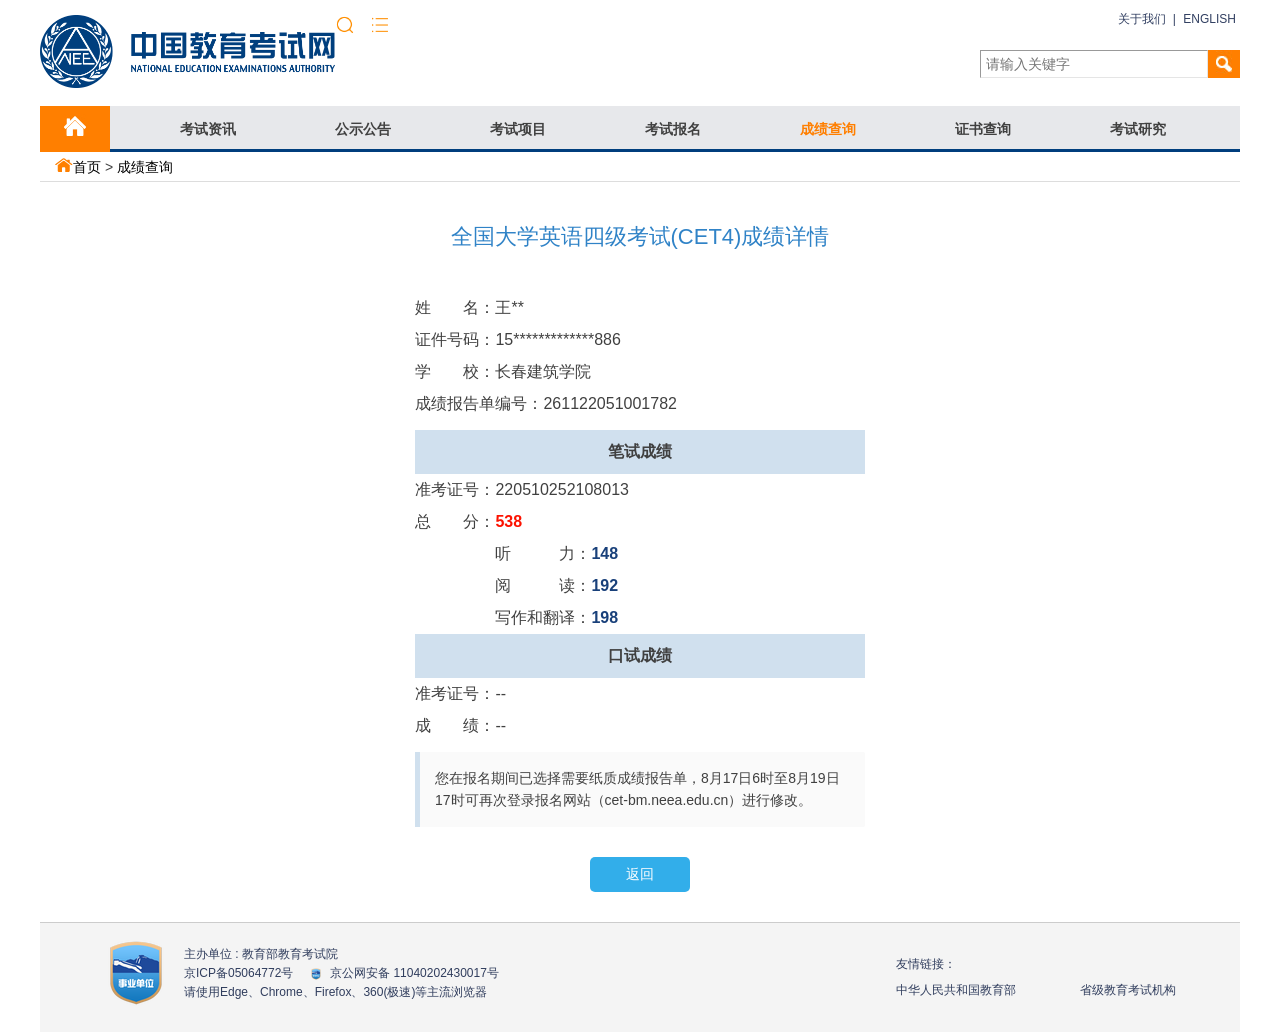
==== score.html @ 9743493e "Update print statement from 'Hello' to 'Goodbye'" ====
<!DOCTYPE html>
<html lang="en">
<head>
  <meta charset="UTF-8" />
  <meta name="viewport" content="width=device-width, initial-scale=1.0, maximum-scale=1.0, minimum-scale=1.0, user-scalable=no">
  <link rel="shortcut icon" href="favicon.ico" type="image/x-icon">
  <title>全国大学英语四、六级考试（含口试）成绩查询</title>
  <style>
    *,
    *::before,
    *::after {
      box-sizing: border-box;
      margin: 0;
      padding: 0;
    }

    html {
      font-size: 16px;
      -webkit-text-size-adjust: 100% !important;
      text-size-adjust: 100% !important;
    }

    body {
      min-height: 100vh;
      font-family: -apple-system, BlinkMacSystemFont, "Segoe UI", Roboto, "Helvetica Neue", Arial, "Noto Sans", sans-serif, "Apple Color Emoji", "Segoe UI Emoji", "Noto Color Emoji";
      font-size: 1rem;
      line-height: 1.5;
      background-color: #fff;
      overflow-wrap: break-word;
      -webkit-font-smoothing: antialiased;
      -moz-osx-font-smoothing: grayscale;
      -webkit-text-size-adjust: 100% !important;
      text-size-adjust: 100% !important;
      overflow-x: hidden;
      padding: env(safe-area-inset-top) env(safe-area-inset-right) env(safe-area-inset-bottom) env(safe-area-inset-left);
    }

    a {
      display: inline-block;
      background-color: transparent;
      color: inherit;
      text-decoration: none;
    }

    a:hover,
    a:active,
    button:hover,
    button:active,
    input:hover,
    select:hover,
    textarea:hover,
    input:focus,
    select:focus,
    textarea:focus,
    button:focus {
      outline: none !important;
    }

    a:focus-visible {
      outline: none;
      outline-offset: 0;
    }

    img {
      display: inline-block;
      border: none;
    }

    input, button, select {
      font-family: inherit;
      font-size: 100%;
      line-height: inherit;
      margin: 0;
      -webkit-appearance: none;
      appearance: none;
    }

    button, input {
      overflow: visible;
    }

    button, select {
      text-transform: none;
    }

    button, [type=button], [type=submit] {
      -webkit-appearance: none;
      appearance: none;
      cursor: pointer;
    }

    button::-moz-focus-inner,
    [type=button]::-moz-focus-inner,
    [type=submit]::-moz-focus-inner {
      border: none;
      padding: 0;
    }

    ul {
      list-style: none;
    }

    h1, h2, h3, h4, h5, h6 {
      font-size: 100%;
    }

    .sr-only {
      position: absolute;
      width: 1px;
      height: 1px;
      padding: 0;
      margin: -1px;
      overflow: hidden;
      clip-path: inset(50%);
      white-space: nowrap;
      border: 0;
    }

    .clearfix::after {
      content: "";
      display: table;
      clear: both;
    }

    hr {
      border: none;
    }

    ::selection {
      background: #cce5ff;
    }

    @media (max-width: 768px) {
      body {
        position: relative;
        font-family: "微软雅黑", NeeaSimsun-Regular;
        color: #000;
      }
    }
    @media (min-width: 769px) {
      body {
        font-family: "Microsoft yahei", Arial, "Times New Roman", Times, serif, NeeaSimsun-Regular;
        color: #404040;
      }
    }
    body {
      width: 100%;
      font-size: 0.875rem;
      word-wrap: break-word;
    }

    @media (max-width: 768px) {
      .page-header {
        position: sticky;
        top: 0;
        left: 0;
        width: 100%;
        background: #fff;
        z-index: 999;
      }
    }
    @media (min-width: 769px) {
      .page-header {
        position: relative;
        width: 75rem;
        margin: 0 auto;
        text-align: left;
        overflow: hidden;
        clear: both;
      }
    }
    @media (min-width: 769px) {
      .page-header .dt-header-top {
        position: relative;
        margin: 0 auto;
        height: 6.625rem;
      }
    }
    @media (max-width: 768px) {
      .page-header .dt-header-top .header-top {
        display: flex;
        justify-content: space-between;
        align-items: center;
        padding: 0.5rem 0.625rem;
      }
    }
    @media (min-width: 769px) {
      .page-header .dt-header-top .header-top {
        float: left;
        margin-top: 0.9375rem;
      }
    }
    @media (min-width: 769px) {
      .page-header .dt-header-top .header-top .header-top-logo {
        float: left;
      }
    }
    @media (max-width: 768px) {
      .page-header .dt-header-top .header-top .header-top-logo img {
        width: 9.125rem;
        max-height: 2.25rem;
      }
    }
    @media (min-width: 769px) {
      .page-header .dt-header-top .header-top .header-top-logo img {
        width: 18.4375rem;
      }
    }
    @media (min-width: 769px) {
      .page-header .dt-header-top .header-top .header-top-action {
        display: none;
      }
    }
    .page-header .dt-header-top .header-top .header-top-action {
      display: flex;
      justify-content: flex-end;
      align-items: center;
    }
    .page-header .dt-header-top .header-top .header-top-action .header-top-action-more,
    .page-header .dt-header-top .header-top .header-top-action .header-top-action-search {
      display: inline-block;
      width: 1.25rem;
      height: 1.25rem;
    }
    .page-header .dt-header-top .header-top .header-top-action .header-top-action-search {
      background: url("./img//search.png") 100% no-repeat;
      background-size: cover;
      margin-right: 0.9375rem;
    }
    .page-header .dt-header-top .header-top .header-top-action .header-top-action-more {
      background: url("./img//menu.png") 100% no-repeat;
      background-size: cover;
    }
    @media (max-width: 768px) {
      .page-header .dt-header-top .header-about {
        display: none;
      }
    }
    .page-header .dt-header-top .header-about {
      float: right;
      position: relative;
      width: 31.25rem;
      padding-top: 0.625rem;
      font-size: 0.75rem;
      line-height: 1.125rem;
      color: #313F61;
    }
    .page-header .dt-header-top .header-about .header-about-container {
      position: absolute;
      right: 0;
    }
    .page-header .dt-header-top .header-about .header-about-container a {
      color: #313F61;
      margin: 0 0.25rem;
    }
    @media (max-width: 768px) {
      .page-header .header-search {
        display: none;
      }
    }
    .page-header .header-search {
      position: absolute;
      top: 3.125rem;
      right: 0;
    }
    .page-header .header-search input[type=submit] {
      float: right;
      width: 2rem;
      height: 1.75rem;
      background: url("./img//search-dt.jpg") no-repeat left top;
      border: none;
      cursor: pointer;
    }
    .page-header .header-search input[type=text] {
      float: right;
      width: 14.25rem;
      height: 1.75rem;
      padding: 0 0.3125rem;
      border: 1px solid #999;
      border-bottom-color: #e5e5e5;
      border-right-color: #e5e5e5;
      line-height: 1.75rem;
      color: #666;
    }
    @media (max-width: 768px) {
      .page-header .header-nav {
        width: 100%;
        overflow: auto;
      }
    }
    @media (min-width: 769px) {
      .page-header .header-nav {
        height: 2.875rem;
        background-color: #e7e8eb;
        border-bottom: solid 3px #003e7d;
        font-weight: 700;
      }
    }
    @media (max-width: 768px) {
      .page-header .header-nav .header-nav-icon {
        display: none;
      }
    }
    .page-header .header-nav .header-nav-icon {
      float: left;
      width: 4.375rem;
      height: 2.875rem;
      background: #ff7f00;
      text-align: center;
    }
    @media (max-width: 768px) {
      .page-header .header-nav .header-nav-list {
        display: flex;
        justify-content: space-around;
        width: 230%;
        height: 2.25rem;
        background: #003f7e;
        font-size: 1rem;
        line-height: 2.25rem;
      }
      .page-header .header-nav .header-nav-list a {
        color: #fff;
      }
    }
    @media (min-width: 769px) {
      .page-header .header-nav .header-nav-list {
        float: left;
        display: flex;
        justify-content: space-around;
        align-items: center;
        width: 69.0625rem;
        padding: 0 0 0 1.25rem;
        line-height: 2.875rem;
      }
      .page-header .header-nav .header-nav-list li {
        cursor: pointer;
      }
      .page-header .header-nav .header-nav-list li:first-child, .page-header .header-nav .header-nav-list li:last-child {
        display: none;
      }
      .page-header .header-nav .header-nav-list li:nth-child(6) {
        color: #ff7f00;
      }
      .page-header .header-nav .header-nav-list li:hover {
        color: #ff7f00;
      }
    }
    @media (min-width: 769px) {
      .page-header .header-nav i {
        display: none;
      }
    }
    .page-header .header-nav i {
      position: fixed;
      top: 3.9063rem;
      right: 0.3125rem;
      font-style: inherit;
      color: #fff;
    }
    @media (max-width: 768px) {
      .page-header .header-bottm {
        display: none;
      }
    }
    @media (min-width: 769px) {
      .page-header .header-bottm {
        height: 1.875rem;
        padding-left: 0.9375rem;
        border-bottom: solid 1px #DDD;
        line-height: 1.875rem;
      }
      .page-header .header-bottm .header-bottom-index::before {
        content: "";
        display: inline-block;
        width: 1.125rem;
        height: 0.875rem;
        background: url("./img//dt-page-map.png");
        background-position: 0 100%;
        background-repeat: no-repeat;
        background-size: contain;
        color: #003f7e;
      }
      .page-header .header-bottm a {
        color: #000;
      }
      .page-header .header-bottm img {
        vertical-align: middle;
      }
      .page-header .header-bottm .header-bottm-right {
        float: right;
        width: 50%;
        text-align: right;
      }
      .page-header .header-bottm .header-bottm-right span {
        display: flex;
        justify-content: flex-end;
        align-items: center;
      }
      .page-header .header-bottm .header-bottm-right span .header-bottom-right-user {
        display: flex;
        justify-content: flex-end;
        align-items: center;
        margin-right: 0.25rem;
        color: #003f7e;
      }
      .page-header .header-bottm .header-bottm-right span .header-bottom-right-user::before {
        content: "";
        width: 1.125rem;
        height: 1.125rem;
        background: url("./img//user.png");
        background-position: 0 100%;
        background-repeat: no-repeat;
        background-size: contain;
        color: #003f7e;
      }
      .page-header .header-bottm .header-bottm-right span .header-bottom-right-logout {
        margin-left: 0.25rem;
      }
    }

    @media (min-width: 769px) {
      .page-main {
        width: 75rem;
        margin: 0 auto 1.875rem;
        text-align: left;
        overflow: hidden;
        clear: both;
      }
    }
    @media (max-width: 768px) {
      .page-main .main-nav .main-nav-container {
        padding: 0.5rem 0.625rem 0.375rem;
        border-bottom: 1px solid #eee;
        font-size: 0.875rem;
        color: #666;
      }
      .page-main .main-nav .main-nav-container a {
        color: #666;
      }
    }
    @media (min-width: 769px) {
      .page-main .main-nav .main-nav-container {
        height: 1.875rem;
        padding-left: 0.9375rem;
        border-bottom: solid 1px #DDD;
        line-height: 1.875rem;
      }
      .page-main .main-nav .main-nav-container .main-nav-index-page::before {
        content: "";
        display: inline-block;
        width: 1.125rem;
        height: 0.875rem;
        background: url("./img//dt-page-map.png");
        background-position: 0 100%;
        background-repeat: no-repeat;
        background-size: contain;
        color: #003f7e;
      }
      .page-main .main-nav .main-nav-container a {
        color: #000;
      }
    }

    @media (max-width: 768px) {
      .page-footer {
        background: #f5f5f5;
        padding-bottom: 0.625rem;
      }
    }
    @media (min-width: 769px) {
      .page-footer {
        display: flex;
        justify-content: space-between;
        width: 75rem;
        height: 6.875rem;
        margin: 0 auto;
        padding: 0.625rem 4rem;
        background: #f4f4f4;
        border-top: 0.0625rem solid #ccc;
        font-size: 0.75rem;
        color: #303D5D;
        text-align: center;
      }
    }
    @media (max-width: 768px) {
      .page-footer .footer-menu {
        display: flex;
        justify-content: center;
        align-items: center;
        padding: 0.625rem 0 0;
      }
      .page-footer .footer-menu li {
        font-size: 0.875rem;
        color: #000;
      }
      .page-footer .footer-menu li a {
        margin: 0 0.625rem;
        font-size: 0.75rem;
        color: #303D5D;
      }
    }
    @media (min-width: 769px) {
      .page-footer .footer-menu {
        display: none;
      }
    }
    @media (max-width: 768px) {
      .page-footer .footer-content {
        padding: 0.625rem 0 0;
      }
    }
    .page-footer .footer-content {
      display: flex;
      justify-content: center;
      align-items: center;
    }
    @media (min-width: 769px) {
      .page-footer .footer-content .footer-content-img {
        min-width: 4rem;
        min-height: 4rem;
        position: relative;
        left: -0.5rem;
      }
    }
    @media (max-width: 768px) {
      .page-footer .footer-content .footer-content-img img {
        max-width: 100%;
        width: 8vmin;
        height: 8vmin;
      }
    }
    @media (min-width: 769px) {
      .page-footer .footer-content .footer-content-detail {
        height: 3.75rem;
        text-align: left;
      }
    }
    @media (max-width: 768px) {
      .page-footer .footer-content .footer-content-detail .footer-content-detail-title {
        font-size: 3vmin;
        color: #303d5d;
        line-height: 1.6;
      }
    }
    @media (min-width: 769px) {
      .page-footer .footer-content .footer-content-detail .footer-content-detail-title {
        font-size: 0.75rem;
        color: #303d5d;
      }
    }
    @media (max-width: 768px) {
      .page-footer .footer-content .footer-content-detail .footer-content-detail-title .footer-content-detail-title-text {
        margin: 0.3125rem;
      }
    }
    @media (max-width: 768px) {
      .page-footer .footer-content .footer-content-detail .footer-content-detail-container {
        font-size: 3vmin;
        color: #303D5D;
        line-height: 1.6;
      }
    }
    @media (min-width: 769px) {
      .page-footer .footer-content .footer-content-detail .footer-content-detail-container {
        color: #303d5d;
      }
    }
    @media (max-width: 768px) {
      .page-footer .footer-content .footer-content-detail .footer-content-detail-container .footer-content-detail-item .footer-content-detail-text {
        margin: 0.3125rem;
      }
    }
    @media (min-width: 769px) {
      .page-footer .footer-content .footer-content-detail .footer-content-detail-container .footer-content-detail-item .footer-content-detail-text {
        height: 1.25rem;
        line-height: 1.25rem;
        color: #303d5d;
      }
    }
    @media (max-width: 768px) {
      .page-footer .footer-content .footer-content-detail .footer-content-detail-container .footer-content-detail-item img {
        width: 1rem;
        height: 1rem;
        margin-top: -3px;
      }
    }
    @media (min-width: 769px) {
      .page-footer .footer-content .footer-content-detail .footer-content-detail-container .footer-content-detail-item img {
        height: 0.875rem;
        margin: 0 0.25rem 0 0.75rem;
      }
    }
    .page-footer .footer-content .footer-content-detail .footer-content-detail-container .footer-content-detail-item img {
      vertical-align: middle;
    }
    @media (max-width: 768px) {
      .page-footer .footer-content .footer-content-detail .footer-content-detail-tips {
        display: none;
      }
    }
    .page-footer .footer-content .footer-content-detail .footer-content-detail-tips {
      font-size: 0.75rem;
      line-height: 1.5;
      color: #303d5d;
      text-align: justify;
    }
    @media (max-width: 768px) {
      .page-footer .footer-link {
        display: none;
      }
    }
    @media (min-width: 769px) {
      .page-footer .footer-link {
        display: flex;
        flex-direction: column;
        justify-content: center;
        text-align: left;
      }
      .page-footer .footer-link .footer-link--title span {
        padding: 0.3125rem 0.5rem 0.3125rem 0;
      }
      .page-footer .footer-link .footer-link-content {
        display: flex;
        gap: 4rem;
        margin-top: 0.5rem;
      }
    }
    @media (max-width: 768px) {
      .page-main {
        color: #000;
      }
      .page-main .main-title {
        margin: 1.2vmin;
        font-size: 4.53333333vmin;
        font-weight: 700;
        line-height: 1.5;
        color: #003f7e;
        text-align: center;
      }
      .page-main .main-score .score-user-list {
        margin: 3vmin;
        padding: 0 3vmin;
        border-radius: 1.5vmin;
        box-shadow: 0 0 1.8vmin rgba(0, 0, 0, 0.2);
      }
      .page-main .main-score .score-user-list .score-user-list-item {
        display: flex;
        justify-content: space-between;
        align-items: center;
        border-bottom: 0.26666667vmin solid #dadada;
        font-size: 4.26666667vmin;
        line-height: 10vmin;
      }
      .page-main .main-score .score-user-list .score-user-list-item:last-child {
        border-bottom: none;
      }
      .page-main .main-score .score-user-list .score-user-list-item:nth-child(-n+3) span:nth-child(1) {
        display: inline-block;
        width: 4em;
        text-align-last: justify;
      }
      .page-main .main-score .score-user-list .score-user-list-item span:nth-child(2) {
        width: 59%;
        text-align: right;
        word-break: break-all;
      }
      .page-main .main-score .score-container-oral,
      .page-main .main-score .score-container-written {
        margin: 3vmin;
        border: 0.26666667vmin solid #c8ddee;
        border-radius: 1.5vmin;
        box-shadow: 0 0 1.8vmin rgba(0, 0, 0, 0.2);
      }
      .page-main .main-score .score-container-oral .score-container-title,
      .page-main .main-score .score-container-written .score-container-title {
        background: #edf3f9;
        border-top-right-radius: 1.5vmin;
        border-top-left-radius: 1.5vmin;
        font-size: 4vmin;
        font-weight: 700;
        line-height: 8vmin;
        text-align: center;
        align-items: center;
      }
      .page-main .main-score .score-oral-list,
      .page-main .main-score .score-written-list {
        padding: 0 3vmin;
      }
      .page-main .main-score .score-oral-list li,
      .page-main .main-score .score-written-list li {
        display: flex;
        justify-content: space-between;
        align-items: center;
        border-bottom: 0.26666667vmin solid #dadada;
        font-size: 4.26666667vmin;
        line-height: 10vmin;
      }
      .page-main .main-score .score-oral-list li span:nth-child(2),
      .page-main .main-score .score-written-list li span:nth-child(2) {
        width: 59%;
        text-align: right;
        word-break: break-all;
      }
      .page-main .main-score .score-oral-list li:nth-child(n+3),
      .page-main .main-score .score-written-list li:nth-child(n+3) {
        padding-left: 4.1em;
      }
      .page-main .main-score .score-oral-list li:nth-child(n+3) span:nth-child(1),
      .page-main .main-score .score-written-list li:nth-child(n+3) span:nth-child(1) {
        display: inline-block;
        width: 5em;
        text-align-last: justify;
      }
      .page-main .main-score .score-oral-list li:nth-child(n+3) span:nth-child(2),
      .page-main .main-score .score-written-list li:nth-child(n+3) span:nth-child(2) {
        color: #003e7d;
      }
      .page-main .main-score .score-oral-list .oral-score-label,
      .page-main .main-score .score-oral-list .score-total-label,
      .page-main .main-score .score-written-list .oral-score-label,
      .page-main .main-score .score-written-list .score-total-label {
        display: inline-block;
        width: 4em;
        text-align-last: justify;
      }
      .page-main .main-score .score-oral-list .score-total-value,
      .page-main .main-score .score-written-list .score-total-value {
        color: red;
      }
      .page-main .main-score .score-oral-list .oral-level-value,
      .page-main .main-score .score-written-list .oral-level-value {
        color: black;
      }
      .page-main .main-notice {
        margin: 3vmin;
        padding: 3vmin;
        border-radius: 1.5vmin;
        box-shadow: 0 0 1.8vmin rgba(0, 0, 0, 0.2);
        font-size: 4vmin;
        color: #a3a3a3;
        text-align: justify;
      }
      .page-main .main-btn {
        display: flex;
        justify-content: center;
        align-items: center;
        margin: 2vmin 0;
      }
      .page-main .main-btn .btn-back {
        width: 95%;
        height: 10vmin;
        background: #003f7e;
        margin: 0 3vmin;
        border: none;
        border-radius: 1.5vmin;
        font-size: 4vmin;
        line-height: 10vmin;
        color: #fff;
        text-align: center;
      }
      .page-main .main-btn .btn-back span {
        display: inline-block;
        width: 3em;
        text-align-last: justify;
      }
    }
    @media (min-width: 769px) {
      .page-main .main-title {
        height: 1.875rem;
        margin: 2.5rem 0;
        font-size: 1.375rem;
        line-height: 1.875rem;
        color: #3083c7;
        text-align: center;
      }
      .page-main .main-score .score-user-list {
        width: 28.125rem;
        margin: 0.625rem auto;
        font-size: 1rem;
        overflow: hidden;
      }
      .page-main .main-score .score-user-list .score-user-list-item {
        line-height: 2;
      }
      .page-main .main-score .score-user-list .score-user-list-item:nth-child(-n+3) span:nth-child(1) {
        display: inline-block;
        width: 4em;
        text-align-last: justify;
      }
      .page-main .main-score .score-user-list .score-user-list-item span:nth-child(1) {
        position: relative;
      }
      .page-main .main-score .score-user-list .score-user-list-item span:nth-child(1)::after {
        content: "：";
        position: absolute;
      }
      .page-main .main-score .score-user-list .score-user-list-item span:nth-child(2) {
        margin-left: 0.75rem;
      }
      .page-main .main-score .score-container-oral,
      .page-main .main-score .score-container-written {
        width: 28.125rem;
        margin: auto;
        font-size: 1rem;
      }
      .page-main .main-score .score-container-oral .score-container-title,
      .page-main .main-score .score-container-written .score-container-title {
        background: #D0E0EE;
        padding: 0.625rem;
        font-weight: 700;
        text-align: center;
      }
      .page-main .main-score .score-oral-list li,
      .page-main .main-score .score-written-list li {
        line-height: 2;
      }
      .page-main .main-score .score-oral-list li span:nth-child(1),
      .page-main .main-score .score-written-list li span:nth-child(1) {
        position: relative;
      }
      .page-main .main-score .score-oral-list li span:nth-child(1)::after,
      .page-main .main-score .score-written-list li span:nth-child(1)::after {
        content: "：";
        position: absolute;
      }
      .page-main .main-score .score-oral-list li span:nth-child(2),
      .page-main .main-score .score-written-list li span:nth-child(2) {
        margin-left: 0.75rem;
      }
      .page-main .main-score .score-oral-list li:nth-child(2) span:nth-child(1),
      .page-main .main-score .score-written-list li:nth-child(2) span:nth-child(1) {
        display: inline-block;
        width: 4em;
        text-align-last: justify;
      }
      .page-main .main-score .score-oral-list li:nth-child(n+3),
      .page-main .main-score .score-written-list li:nth-child(n+3) {
        padding-left: 5em;
      }
      .page-main .main-score .score-oral-list li:nth-child(n+3) span:nth-child(1),
      .page-main .main-score .score-written-list li:nth-child(n+3) span:nth-child(1) {
        display: inline-block;
        width: 5em;
        text-align-last: justify;
      }
      .page-main .main-score .score-oral-list li:nth-child(n+3) span:nth-child(2),
      .page-main .main-score .score-written-list li:nth-child(n+3) span:nth-child(2) {
        font-style: initial;
        font-weight: 700;
        color: #19407A;
      }
      .page-main .main-score .score-oral-list .score-total-value,
      .page-main .main-score .score-written-list .score-total-value {
        font-weight: 700;
        color: #FC1200;
      }
      .page-main .main-notice {
        width: 28.125rem;
        background: #FAFAFA;
        margin: 0.625rem auto;
        padding: 0.9375rem;
        border-left: 0.3125rem solid #D0E0EE;
        border-radius: 0 0.125rem 0.125rem 0;
        font-size: 0.875rem;
        line-height: 1.6;
      }
      .page-main .main-btn {
        margin: 1.875rem 0 0 0;
        text-align: center;
      }
      .page-main .main-btn .btn-back {
        display: inline-block;
        width: 6.25rem;
        height: 2.1875rem;
        background: #32AEEA;
        margin: 0 0.3125rem;
        border: none;
        border-radius: 0.3125rem;
        line-height: 2.1875rem;
        font-size: 0.875rem;
        color: #fff;
        text-align: center;
      }
    }
  </style>
</head>
<body>
  <header class="page-header">
    <div class="dt-header-top">
      <div class="header-top">
        <a class="header-top-logo" href="https://www.neea.edu.cn/html1/folder/1508/113-1.htm">
          <img src="img/logo.png" alt="中国教育考试院">
        </a>

        <div class="header-top-action">
          <i class="header-top-action-search"></i>
          <i class="header-top-action-more"></i>
        </div>
      </div>

      <div class="header-about">
        <span class="header-about-container">
          <a href="#">关于我们</a>
          |
          <a href="#">ENGLISH</a>
        </span>
      </div>
    </div>

    <div class="header-search">
      <form action="">
        <input type="submit" value>
        <input type="text" placeholder="请输入关键字">
      </form>
    </div>

    <div class="header-nav">
      <div class="header-nav-icon">
        <a href="https://www.neea.edu.cn/">
          <img src="img/nav-home-dt.jpg" alt="">
        </a>
      </div>
      <ul class="header-nav-list">
        <li>
          <a href="https://www.neea.edu.cn/html1/folder/1508/113-1.htm">首页</a>
        </li>
        <li>
          <a href="https://www.neea.edu.cn/html1/category/16093/615-1.htm">考试资讯</a>
        </li>
        <li>
          <a href="https://www.neea.edu.cn/html1/category/1508/151-1.htm">公示公告</a>
        </li>
        <li>
          <a href="https://www.neea.edu.cn/html1/folder/16103/1271-1.htm">考试项目</a>
        </li>
        <li>
          <a href="https://www.neea.edu.cn/html1/folder/1607/298-1.htm">考试报名</a>
        </li>
        <li>
          <a href="https://cjcx.neea.edu.cn/html1/folder/20051/1151-1.htm">成绩查询</a>
        </li>
        <li>
          <a class="active" href="https://zscx.neea.edu.cn/html1/folder/21051/9446-1.htm">证书查询</a>
        </li>
        <li>
          <a href="https://research.neea.edu.cn/">考试研究</a>
        </li>
        <li>
          <a href="https://www.neea.edu.cn/html1/folder/1510/793-1.htm">关于我们</a>
        </li>
      </ul>
      <i>></i>
    </div>
  </header>

  <main class="page-main">
    <div class="main-nav">
      <div class="main-nav-container">
        <a class="main-nav-index-page" href="https://www.neea.edu.cn/html1/folder/1508/113-1.htm">首页</a>
        <span class="main-nav-current-page1">
          >
          <a href="https://cjcx.neea.edu.cn/">成绩查询</a>
        </span>
      </div>
    </div>
    
    <div class="main-container">
      <div class="main-title">
        <span
          class="exam-type"
        >全国大学英语四级考试(CET4)</span>成绩详情
      </div>

      <div class="main-score">
        <div class="score-container-user">
          <ul class="score-user-list">
            <li class="score-user-list-item">
              <span class="score-user-name-label">姓名</span>
              <span class="score-user-name-value">王**</span>
            </li>
            <li class="score-user-list-item">
              <span class="score-id-card-label">证件号码</span>
              <span class="score-id-card-value">15*************886</span>
            </li>
            <li class="score-user-list-item">
              <span class="score-school-name-label">学校</span>
              <span class="score-school-name-value">长春建筑学院</span>
            </li>
            <li class="score-user-list-item">
              <span class="score-score-report-label">成绩报告单编号</span>
              <span class="score-score-report-value">261122051001782</span>
            </li>
          </ul>
        </div>

        <div class="score-container-written">
          <div class="score-container-title">笔试成绩</div>
          <ul class="score-written-list">
            <li class="score-written-list-item">
              <span class="written-exam-num-label">准考证号</span>
              <span class="written-exam-num-value">220510252108013</span>
            </li>
            <li class="score-written-list-item">
              <span class="score-total-label">总分</span>
              <span class="score-total-value">538</span>
            </li>
            <li class="score-written-list-item">
              <span class="score-listening-label">听力</span>
              <span class="score-listening-value">148</span>
            </li>
            <li class="score-written-list-item">
              <span class="score-reading-label">阅读</span>
              <span class="score-reading-value">192</span>
            </li>
            <li class="score-written-list-item">
              <span class="score-writing-label">写作和翻译</span>
              <span class="score-writing-value">198</span>
            </li>
          </ul>
        </div>

        <div class="score-container-oral">
          <div class="score-container-title">口试成绩</div>
          <ul class="score-oral-list">
            <li class="score-oral-list-item">
              <span class="oral-exam-num-label">准考证号</span>
              <span class="oral-exam-num-value">--</span>
            </li>
            <li class="score-oral-list-item">
              <span class="oral-score-label">成绩</span>
              <span class="oral-level-value">--</span>
            </li>
          </ul>
        </div>
      </div>

      <div class="main-notice">
        <span class="main-notice-text-1">
          您在报名期间已选择<span class="is-score-report"></span>需要纸质成绩报告单，<span class="notice-time">8月17日6时至8月19日17时</span>可再次登录报名网站（cet-bm.neea.edu.cn）进行修改。
        </span>
      </div>

      <div class="main-btn">
        <button type="button" class="btn-back">
          <span>返回</span>
        </button>
      </div>
    </div>
  </main>

  <footer class="page-footer">
    <div class="footer-container">
      <ul class="footer-menu">
        <li>
          <a href="#">网络地图</a>
          |
        </li>
        <li>
          <a href="https://www.neea.edu.cn/html1/folder/1510/793-1.htm">关于我们</a>
        </li>
        <!-- <li>
          <a href="#"></a>
        </li> -->
      </ul>

      <div class="footer-content">
        <div class="footer-content-img">
          <span class="footer-content-img-container">
            <a href="">
              <img src="img/logo-2.png" alt="微信" />
            </a>
          </span>
        </div>

        <div class="footer-content-detail">
          <div class="footer-content-detail-title">
            <span class="footer-content-detail-title-text">主办单位 : 教育部教育考试院</span>
          </div>

          <div class="footer-content-detail-container">
            <a class="footer-content-detail-item">
              <span class="footer-content-detail-text">京ICP备05064772号</span>
            </a>

            <a class="footer-content-detail-item">
              <img src="img/logo-2.png" alt="">
              <span class="footer-content-detail-text">京公网安备 11040202430017号</span>
            </a>
          </div>
          
          <span class="footer-content-detail-tips">请使用Edge、Chrome、Firefox、360(极速)等主流浏览器</span>
        </div>
      </div>
    </div>

    <div class="footer-link">
      <div class="footer-link--title">
        <span>友情链接：</span>
      </div>
      <div class="footer-link-content">
        <span>中华人民共和国教育部</span>
        <span>省级教育考试机构</span>
      </div>
    </div>
  </footer>
</body>
</html>
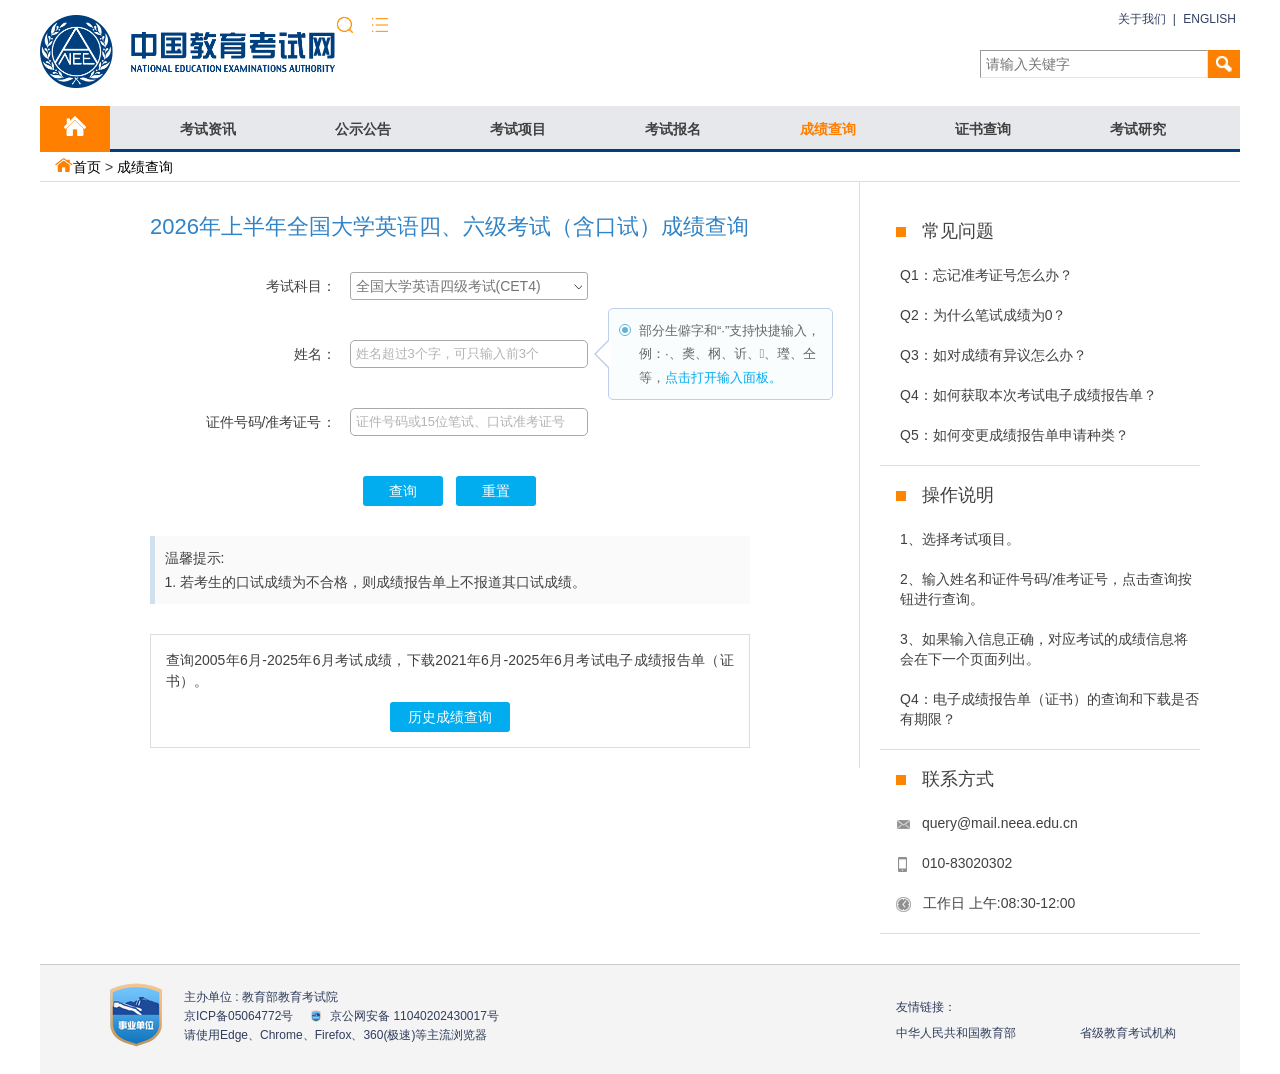
==== commit e49710c3: "Add files via upload" ====
--- a/score.html
+++ b/score.html
@@ -4,885 +4,9 @@
   <meta charset="UTF-8" />
   <meta name="viewport" content="width=device-width, initial-scale=1.0, maximum-scale=1.0, minimum-scale=1.0, user-scalable=no">
   <link rel="shortcut icon" href="favicon.ico" type="image/x-icon">
+  <link rel="stylesheet" href="css/common.css" />
+  <link rel="stylesheet" href="css/score.css" />
   <title>全国大学英语四、六级考试（含口试）成绩查询</title>
-  <style>
-    *,
-    *::before,
-    *::after {
-      box-sizing: border-box;
-      margin: 0;
-      padding: 0;
-    }
-
-    html {
-      font-size: 16px;
-      -webkit-text-size-adjust: 100% !important;
-      text-size-adjust: 100% !important;
-    }
-
-    body {
-      min-height: 100vh;
-      font-family: -apple-system, BlinkMacSystemFont, "Segoe UI", Roboto, "Helvetica Neue", Arial, "Noto Sans", sans-serif, "Apple Color Emoji", "Segoe UI Emoji", "Noto Color Emoji";
-      font-size: 1rem;
-      line-height: 1.5;
-      background-color: #fff;
-      overflow-wrap: break-word;
-      -webkit-font-smoothing: antialiased;
-      -moz-osx-font-smoothing: grayscale;
-      -webkit-text-size-adjust: 100% !important;
-      text-size-adjust: 100% !important;
-      overflow-x: hidden;
-      padding: env(safe-area-inset-top) env(safe-area-inset-right) env(safe-area-inset-bottom) env(safe-area-inset-left);
-    }
-
-    a {
-      display: inline-block;
-      background-color: transparent;
-      color: inherit;
-      text-decoration: none;
-    }
-
-    a:hover,
-    a:active,
-    button:hover,
-    button:active,
-    input:hover,
-    select:hover,
-    textarea:hover,
-    input:focus,
-    select:focus,
-    textarea:focus,
-    button:focus {
-      outline: none !important;
-    }
-
-    a:focus-visible {
-      outline: none;
-      outline-offset: 0;
-    }
-
-    img {
-      display: inline-block;
-      border: none;
-    }
-
-    input, button, select {
-      font-family: inherit;
-      font-size: 100%;
-      line-height: inherit;
-      margin: 0;
-      -webkit-appearance: none;
-      appearance: none;
-    }
-
-    button, input {
-      overflow: visible;
-    }
-
-    button, select {
-      text-transform: none;
-    }
-
-    button, [type=button], [type=submit] {
-      -webkit-appearance: none;
-      appearance: none;
-      cursor: pointer;
-    }
-
-    button::-moz-focus-inner,
-    [type=button]::-moz-focus-inner,
-    [type=submit]::-moz-focus-inner {
-      border: none;
-      padding: 0;
-    }
-
-    ul {
-      list-style: none;
-    }
-
-    h1, h2, h3, h4, h5, h6 {
-      font-size: 100%;
-    }
-
-    .sr-only {
-      position: absolute;
-      width: 1px;
-      height: 1px;
-      padding: 0;
-      margin: -1px;
-      overflow: hidden;
-      clip-path: inset(50%);
-      white-space: nowrap;
-      border: 0;
-    }
-
-    .clearfix::after {
-      content: "";
-      display: table;
-      clear: both;
-    }
-
-    hr {
-      border: none;
-    }
-
-    ::selection {
-      background: #cce5ff;
-    }
-
-    @media (max-width: 768px) {
-      body {
-        position: relative;
-        font-family: "微软雅黑", NeeaSimsun-Regular;
-        color: #000;
-      }
-    }
-    @media (min-width: 769px) {
-      body {
-        font-family: "Microsoft yahei", Arial, "Times New Roman", Times, serif, NeeaSimsun-Regular;
-        color: #404040;
-      }
-    }
-    body {
-      width: 100%;
-      font-size: 0.875rem;
-      word-wrap: break-word;
-    }
-
-    @media (max-width: 768px) {
-      .page-header {
-        position: sticky;
-        top: 0;
-        left: 0;
-        width: 100%;
-        background: #fff;
-        z-index: 999;
-      }
-    }
-    @media (min-width: 769px) {
-      .page-header {
-        position: relative;
-        width: 75rem;
-        margin: 0 auto;
-        text-align: left;
-        overflow: hidden;
-        clear: both;
-      }
-    }
-    @media (min-width: 769px) {
-      .page-header .dt-header-top {
-        position: relative;
-        margin: 0 auto;
-        height: 6.625rem;
-      }
-    }
-    @media (max-width: 768px) {
-      .page-header .dt-header-top .header-top {
-        display: flex;
-        justify-content: space-between;
-        align-items: center;
-        padding: 0.5rem 0.625rem;
-      }
-    }
-    @media (min-width: 769px) {
-      .page-header .dt-header-top .header-top {
-        float: left;
-        margin-top: 0.9375rem;
-      }
-    }
-    @media (min-width: 769px) {
-      .page-header .dt-header-top .header-top .header-top-logo {
-        float: left;
-      }
-    }
-    @media (max-width: 768px) {
-      .page-header .dt-header-top .header-top .header-top-logo img {
-        width: 9.125rem;
-        max-height: 2.25rem;
-      }
-    }
-    @media (min-width: 769px) {
-      .page-header .dt-header-top .header-top .header-top-logo img {
-        width: 18.4375rem;
-      }
-    }
-    @media (min-width: 769px) {
-      .page-header .dt-header-top .header-top .header-top-action {
-        display: none;
-      }
-    }
-    .page-header .dt-header-top .header-top .header-top-action {
-      display: flex;
-      justify-content: flex-end;
-      align-items: center;
-    }
-    .page-header .dt-header-top .header-top .header-top-action .header-top-action-more,
-    .page-header .dt-header-top .header-top .header-top-action .header-top-action-search {
-      display: inline-block;
-      width: 1.25rem;
-      height: 1.25rem;
-    }
-    .page-header .dt-header-top .header-top .header-top-action .header-top-action-search {
-      background: url("./img//search.png") 100% no-repeat;
-      background-size: cover;
-      margin-right: 0.9375rem;
-    }
-    .page-header .dt-header-top .header-top .header-top-action .header-top-action-more {
-      background: url("./img//menu.png") 100% no-repeat;
-      background-size: cover;
-    }
-    @media (max-width: 768px) {
-      .page-header .dt-header-top .header-about {
-        display: none;
-      }
-    }
-    .page-header .dt-header-top .header-about {
-      float: right;
-      position: relative;
-      width: 31.25rem;
-      padding-top: 0.625rem;
-      font-size: 0.75rem;
-      line-height: 1.125rem;
-      color: #313F61;
-    }
-    .page-header .dt-header-top .header-about .header-about-container {
-      position: absolute;
-      right: 0;
-    }
-    .page-header .dt-header-top .header-about .header-about-container a {
-      color: #313F61;
-      margin: 0 0.25rem;
-    }
-    @media (max-width: 768px) {
-      .page-header .header-search {
-        display: none;
-      }
-    }
-    .page-header .header-search {
-      position: absolute;
-      top: 3.125rem;
-      right: 0;
-    }
-    .page-header .header-search input[type=submit] {
-      float: right;
-      width: 2rem;
-      height: 1.75rem;
-      background: url("./img//search-dt.jpg") no-repeat left top;
-      border: none;
-      cursor: pointer;
-    }
-    .page-header .header-search input[type=text] {
-      float: right;
-      width: 14.25rem;
-      height: 1.75rem;
-      padding: 0 0.3125rem;
-      border: 1px solid #999;
-      border-bottom-color: #e5e5e5;
-      border-right-color: #e5e5e5;
-      line-height: 1.75rem;
-      color: #666;
-    }
-    @media (max-width: 768px) {
-      .page-header .header-nav {
-        width: 100%;
-        overflow: auto;
-      }
-    }
-    @media (min-width: 769px) {
-      .page-header .header-nav {
-        height: 2.875rem;
-        background-color: #e7e8eb;
-        border-bottom: solid 3px #003e7d;
-        font-weight: 700;
-      }
-    }
-    @media (max-width: 768px) {
-      .page-header .header-nav .header-nav-icon {
-        display: none;
-      }
-    }
-    .page-header .header-nav .header-nav-icon {
-      float: left;
-      width: 4.375rem;
-      height: 2.875rem;
-      background: #ff7f00;
-      text-align: center;
-    }
-    @media (max-width: 768px) {
-      .page-header .header-nav .header-nav-list {
-        display: flex;
-        justify-content: space-around;
-        width: 230%;
-        height: 2.25rem;
-        background: #003f7e;
-        font-size: 1rem;
-        line-height: 2.25rem;
-      }
-      .page-header .header-nav .header-nav-list a {
-        color: #fff;
-      }
-    }
-    @media (min-width: 769px) {
-      .page-header .header-nav .header-nav-list {
-        float: left;
-        display: flex;
-        justify-content: space-around;
-        align-items: center;
-        width: 69.0625rem;
-        padding: 0 0 0 1.25rem;
-        line-height: 2.875rem;
-      }
-      .page-header .header-nav .header-nav-list li {
-        cursor: pointer;
-      }
-      .page-header .header-nav .header-nav-list li:first-child, .page-header .header-nav .header-nav-list li:last-child {
-        display: none;
-      }
-      .page-header .header-nav .header-nav-list li:nth-child(6) {
-        color: #ff7f00;
-      }
-      .page-header .header-nav .header-nav-list li:hover {
-        color: #ff7f00;
-      }
-    }
-    @media (min-width: 769px) {
-      .page-header .header-nav i {
-        display: none;
-      }
-    }
-    .page-header .header-nav i {
-      position: fixed;
-      top: 3.9063rem;
-      right: 0.3125rem;
-      font-style: inherit;
-      color: #fff;
-    }
-    @media (max-width: 768px) {
-      .page-header .header-bottm {
-        display: none;
-      }
-    }
-    @media (min-width: 769px) {
-      .page-header .header-bottm {
-        height: 1.875rem;
-        padding-left: 0.9375rem;
-        border-bottom: solid 1px #DDD;
-        line-height: 1.875rem;
-      }
-      .page-header .header-bottm .header-bottom-index::before {
-        content: "";
-        display: inline-block;
-        width: 1.125rem;
-        height: 0.875rem;
-        background: url("./img//dt-page-map.png");
-        background-position: 0 100%;
-        background-repeat: no-repeat;
-        background-size: contain;
-        color: #003f7e;
-      }
-      .page-header .header-bottm a {
-        color: #000;
-      }
-      .page-header .header-bottm img {
-        vertical-align: middle;
-      }
-      .page-header .header-bottm .header-bottm-right {
-        float: right;
-        width: 50%;
-        text-align: right;
-      }
-      .page-header .header-bottm .header-bottm-right span {
-        display: flex;
-        justify-content: flex-end;
-        align-items: center;
-      }
-      .page-header .header-bottm .header-bottm-right span .header-bottom-right-user {
-        display: flex;
-        justify-content: flex-end;
-        align-items: center;
-        margin-right: 0.25rem;
-        color: #003f7e;
-      }
-      .page-header .header-bottm .header-bottm-right span .header-bottom-right-user::before {
-        content: "";
-        width: 1.125rem;
-        height: 1.125rem;
-        background: url("./img//user.png");
-        background-position: 0 100%;
-        background-repeat: no-repeat;
-        background-size: contain;
-        color: #003f7e;
-      }
-      .page-header .header-bottm .header-bottm-right span .header-bottom-right-logout {
-        margin-left: 0.25rem;
-      }
-    }
-
-    @media (min-width: 769px) {
-      .page-main {
-        width: 75rem;
-        margin: 0 auto 1.875rem;
-        text-align: left;
-        overflow: hidden;
-        clear: both;
-      }
-    }
-    @media (max-width: 768px) {
-      .page-main .main-nav .main-nav-container {
-        padding: 0.5rem 0.625rem 0.375rem;
-        border-bottom: 1px solid #eee;
-        font-size: 0.875rem;
-        color: #666;
-      }
-      .page-main .main-nav .main-nav-container a {
-        color: #666;
-      }
-    }
-    @media (min-width: 769px) {
-      .page-main .main-nav .main-nav-container {
-        height: 1.875rem;
-        padding-left: 0.9375rem;
-        border-bottom: solid 1px #DDD;
-        line-height: 1.875rem;
-      }
-      .page-main .main-nav .main-nav-container .main-nav-index-page::before {
-        content: "";
-        display: inline-block;
-        width: 1.125rem;
-        height: 0.875rem;
-        background: url("./img//dt-page-map.png");
-        background-position: 0 100%;
-        background-repeat: no-repeat;
-        background-size: contain;
-        color: #003f7e;
-      }
-      .page-main .main-nav .main-nav-container a {
-        color: #000;
-      }
-    }
-
-    @media (max-width: 768px) {
-      .page-footer {
-        background: #f5f5f5;
-        padding-bottom: 0.625rem;
-      }
-    }
-    @media (min-width: 769px) {
-      .page-footer {
-        display: flex;
-        justify-content: space-between;
-        width: 75rem;
-        height: 6.875rem;
-        margin: 0 auto;
-        padding: 0.625rem 4rem;
-        background: #f4f4f4;
-        border-top: 0.0625rem solid #ccc;
-        font-size: 0.75rem;
-        color: #303D5D;
-        text-align: center;
-      }
-    }
-    @media (max-width: 768px) {
-      .page-footer .footer-menu {
-        display: flex;
-        justify-content: center;
-        align-items: center;
-        padding: 0.625rem 0 0;
-      }
-      .page-footer .footer-menu li {
-        font-size: 0.875rem;
-        color: #000;
-      }
-      .page-footer .footer-menu li a {
-        margin: 0 0.625rem;
-        font-size: 0.75rem;
-        color: #303D5D;
-      }
-    }
-    @media (min-width: 769px) {
-      .page-footer .footer-menu {
-        display: none;
-      }
-    }
-    @media (max-width: 768px) {
-      .page-footer .footer-content {
-        padding: 0.625rem 0 0;
-      }
-    }
-    .page-footer .footer-content {
-      display: flex;
-      justify-content: center;
-      align-items: center;
-    }
-    @media (min-width: 769px) {
-      .page-footer .footer-content .footer-content-img {
-        min-width: 4rem;
-        min-height: 4rem;
-        position: relative;
-        left: -0.5rem;
-      }
-    }
-    @media (max-width: 768px) {
-      .page-footer .footer-content .footer-content-img img {
-        max-width: 100%;
-        width: 8vmin;
-        height: 8vmin;
-      }
-    }
-    @media (min-width: 769px) {
-      .page-footer .footer-content .footer-content-detail {
-        height: 3.75rem;
-        text-align: left;
-      }
-    }
-    @media (max-width: 768px) {
-      .page-footer .footer-content .footer-content-detail .footer-content-detail-title {
-        font-size: 3vmin;
-        color: #303d5d;
-        line-height: 1.6;
-      }
-    }
-    @media (min-width: 769px) {
-      .page-footer .footer-content .footer-content-detail .footer-content-detail-title {
-        font-size: 0.75rem;
-        color: #303d5d;
-      }
-    }
-    @media (max-width: 768px) {
-      .page-footer .footer-content .footer-content-detail .footer-content-detail-title .footer-content-detail-title-text {
-        margin: 0.3125rem;
-      }
-    }
-    @media (max-width: 768px) {
-      .page-footer .footer-content .footer-content-detail .footer-content-detail-container {
-        font-size: 3vmin;
-        color: #303D5D;
-        line-height: 1.6;
-      }
-    }
-    @media (min-width: 769px) {
-      .page-footer .footer-content .footer-content-detail .footer-content-detail-container {
-        color: #303d5d;
-      }
-    }
-    @media (max-width: 768px) {
-      .page-footer .footer-content .footer-content-detail .footer-content-detail-container .footer-content-detail-item .footer-content-detail-text {
-        margin: 0.3125rem;
-      }
-    }
-    @media (min-width: 769px) {
-      .page-footer .footer-content .footer-content-detail .footer-content-detail-container .footer-content-detail-item .footer-content-detail-text {
-        height: 1.25rem;
-        line-height: 1.25rem;
-        color: #303d5d;
-      }
-    }
-    @media (max-width: 768px) {
-      .page-footer .footer-content .footer-content-detail .footer-content-detail-container .footer-content-detail-item img {
-        width: 1rem;
-        height: 1rem;
-        margin-top: -3px;
-      }
-    }
-    @media (min-width: 769px) {
-      .page-footer .footer-content .footer-content-detail .footer-content-detail-container .footer-content-detail-item img {
-        height: 0.875rem;
-        margin: 0 0.25rem 0 0.75rem;
-      }
-    }
-    .page-footer .footer-content .footer-content-detail .footer-content-detail-container .footer-content-detail-item img {
-      vertical-align: middle;
-    }
-    @media (max-width: 768px) {
-      .page-footer .footer-content .footer-content-detail .footer-content-detail-tips {
-        display: none;
-      }
-    }
-    .page-footer .footer-content .footer-content-detail .footer-content-detail-tips {
-      font-size: 0.75rem;
-      line-height: 1.5;
-      color: #303d5d;
-      text-align: justify;
-    }
-    @media (max-width: 768px) {
-      .page-footer .footer-link {
-        display: none;
-      }
-    }
-    @media (min-width: 769px) {
-      .page-footer .footer-link {
-        display: flex;
-        flex-direction: column;
-        justify-content: center;
-        text-align: left;
-      }
-      .page-footer .footer-link .footer-link--title span {
-        padding: 0.3125rem 0.5rem 0.3125rem 0;
-      }
-      .page-footer .footer-link .footer-link-content {
-        display: flex;
-        gap: 4rem;
-        margin-top: 0.5rem;
-      }
-    }
-    @media (max-width: 768px) {
-      .page-main {
-        color: #000;
-      }
-      .page-main .main-title {
-        margin: 1.2vmin;
-        font-size: 4.53333333vmin;
-        font-weight: 700;
-        line-height: 1.5;
-        color: #003f7e;
-        text-align: center;
-      }
-      .page-main .main-score .score-user-list {
-        margin: 3vmin;
-        padding: 0 3vmin;
-        border-radius: 1.5vmin;
-        box-shadow: 0 0 1.8vmin rgba(0, 0, 0, 0.2);
-      }
-      .page-main .main-score .score-user-list .score-user-list-item {
-        display: flex;
-        justify-content: space-between;
-        align-items: center;
-        border-bottom: 0.26666667vmin solid #dadada;
-        font-size: 4.26666667vmin;
-        line-height: 10vmin;
-      }
-      .page-main .main-score .score-user-list .score-user-list-item:last-child {
-        border-bottom: none;
-      }
-      .page-main .main-score .score-user-list .score-user-list-item:nth-child(-n+3) span:nth-child(1) {
-        display: inline-block;
-        width: 4em;
-        text-align-last: justify;
-      }
-      .page-main .main-score .score-user-list .score-user-list-item span:nth-child(2) {
-        width: 59%;
-        text-align: right;
-        word-break: break-all;
-      }
-      .page-main .main-score .score-container-oral,
-      .page-main .main-score .score-container-written {
-        margin: 3vmin;
-        border: 0.26666667vmin solid #c8ddee;
-        border-radius: 1.5vmin;
-        box-shadow: 0 0 1.8vmin rgba(0, 0, 0, 0.2);
-      }
-      .page-main .main-score .score-container-oral .score-container-title,
-      .page-main .main-score .score-container-written .score-container-title {
-        background: #edf3f9;
-        border-top-right-radius: 1.5vmin;
-        border-top-left-radius: 1.5vmin;
-        font-size: 4vmin;
-        font-weight: 700;
-        line-height: 8vmin;
-        text-align: center;
-        align-items: center;
-      }
-      .page-main .main-score .score-oral-list,
-      .page-main .main-score .score-written-list {
-        padding: 0 3vmin;
-      }
-      .page-main .main-score .score-oral-list li,
-      .page-main .main-score .score-written-list li {
-        display: flex;
-        justify-content: space-between;
-        align-items: center;
-        border-bottom: 0.26666667vmin solid #dadada;
-        font-size: 4.26666667vmin;
-        line-height: 10vmin;
-      }
-      .page-main .main-score .score-oral-list li span:nth-child(2),
-      .page-main .main-score .score-written-list li span:nth-child(2) {
-        width: 59%;
-        text-align: right;
-        word-break: break-all;
-      }
-      .page-main .main-score .score-oral-list li:nth-child(n+3),
-      .page-main .main-score .score-written-list li:nth-child(n+3) {
-        padding-left: 4.1em;
-      }
-      .page-main .main-score .score-oral-list li:nth-child(n+3) span:nth-child(1),
-      .page-main .main-score .score-written-list li:nth-child(n+3) span:nth-child(1) {
-        display: inline-block;
-        width: 5em;
-        text-align-last: justify;
-      }
-      .page-main .main-score .score-oral-list li:nth-child(n+3) span:nth-child(2),
-      .page-main .main-score .score-written-list li:nth-child(n+3) span:nth-child(2) {
-        color: #003e7d;
-      }
-      .page-main .main-score .score-oral-list .oral-score-label,
-      .page-main .main-score .score-oral-list .score-total-label,
-      .page-main .main-score .score-written-list .oral-score-label,
-      .page-main .main-score .score-written-list .score-total-label {
-        display: inline-block;
-        width: 4em;
-        text-align-last: justify;
-      }
-      .page-main .main-score .score-oral-list .score-total-value,
-      .page-main .main-score .score-written-list .score-total-value {
-        color: red;
-      }
-      .page-main .main-score .score-oral-list .oral-level-value,
-      .page-main .main-score .score-written-list .oral-level-value {
-        color: black;
-      }
-      .page-main .main-notice {
-        margin: 3vmin;
-        padding: 3vmin;
-        border-radius: 1.5vmin;
-        box-shadow: 0 0 1.8vmin rgba(0, 0, 0, 0.2);
-        font-size: 4vmin;
-        color: #a3a3a3;
-        text-align: justify;
-      }
-      .page-main .main-btn {
-        display: flex;
-        justify-content: center;
-        align-items: center;
-        margin: 2vmin 0;
-      }
-      .page-main .main-btn .btn-back {
-        width: 95%;
-        height: 10vmin;
-        background: #003f7e;
-        margin: 0 3vmin;
-        border: none;
-        border-radius: 1.5vmin;
-        font-size: 4vmin;
-        line-height: 10vmin;
-        color: #fff;
-        text-align: center;
-      }
-      .page-main .main-btn .btn-back span {
-        display: inline-block;
-        width: 3em;
-        text-align-last: justify;
-      }
-    }
-    @media (min-width: 769px) {
-      .page-main .main-title {
-        height: 1.875rem;
-        margin: 2.5rem 0;
-        font-size: 1.375rem;
-        line-height: 1.875rem;
-        color: #3083c7;
-        text-align: center;
-      }
-      .page-main .main-score .score-user-list {
-        width: 28.125rem;
-        margin: 0.625rem auto;
-        font-size: 1rem;
-        overflow: hidden;
-      }
-      .page-main .main-score .score-user-list .score-user-list-item {
-        line-height: 2;
-      }
-      .page-main .main-score .score-user-list .score-user-list-item:nth-child(-n+3) span:nth-child(1) {
-        display: inline-block;
-        width: 4em;
-        text-align-last: justify;
-      }
-      .page-main .main-score .score-user-list .score-user-list-item span:nth-child(1) {
-        position: relative;
-      }
-      .page-main .main-score .score-user-list .score-user-list-item span:nth-child(1)::after {
-        content: "：";
-        position: absolute;
-      }
-      .page-main .main-score .score-user-list .score-user-list-item span:nth-child(2) {
-        margin-left: 0.75rem;
-      }
-      .page-main .main-score .score-container-oral,
-      .page-main .main-score .score-container-written {
-        width: 28.125rem;
-        margin: auto;
-        font-size: 1rem;
-      }
-      .page-main .main-score .score-container-oral .score-container-title,
-      .page-main .main-score .score-container-written .score-container-title {
-        background: #D0E0EE;
-        padding: 0.625rem;
-        font-weight: 700;
-        text-align: center;
-      }
-      .page-main .main-score .score-oral-list li,
-      .page-main .main-score .score-written-list li {
-        line-height: 2;
-      }
-      .page-main .main-score .score-oral-list li span:nth-child(1),
-      .page-main .main-score .score-written-list li span:nth-child(1) {
-        position: relative;
-      }
-      .page-main .main-score .score-oral-list li span:nth-child(1)::after,
-      .page-main .main-score .score-written-list li span:nth-child(1)::after {
-        content: "：";
-        position: absolute;
-      }
-      .page-main .main-score .score-oral-list li span:nth-child(2),
-      .page-main .main-score .score-written-list li span:nth-child(2) {
-        margin-left: 0.75rem;
-      }
-      .page-main .main-score .score-oral-list li:nth-child(2) span:nth-child(1),
-      .page-main .main-score .score-written-list li:nth-child(2) span:nth-child(1) {
-        display: inline-block;
-        width: 4em;
-        text-align-last: justify;
-      }
-      .page-main .main-score .score-oral-list li:nth-child(n+3),
-      .page-main .main-score .score-written-list li:nth-child(n+3) {
-        padding-left: 5em;
-      }
-      .page-main .main-score .score-oral-list li:nth-child(n+3) span:nth-child(1),
-      .page-main .main-score .score-written-list li:nth-child(n+3) span:nth-child(1) {
-        display: inline-block;
-        width: 5em;
-        text-align-last: justify;
-      }
-      .page-main .main-score .score-oral-list li:nth-child(n+3) span:nth-child(2),
-      .page-main .main-score .score-written-list li:nth-child(n+3) span:nth-child(2) {
-        font-style: initial;
-        font-weight: 700;
-        color: #19407A;
-      }
-      .page-main .main-score .score-oral-list .score-total-value,
-      .page-main .main-score .score-written-list .score-total-value {
-        font-weight: 700;
-        color: #FC1200;
-      }
-      .page-main .main-notice {
-        width: 28.125rem;
-        background: #FAFAFA;
-        margin: 0.625rem auto;
-        padding: 0.9375rem;
-        border-left: 0.3125rem solid #D0E0EE;
-        border-radius: 0 0.125rem 0.125rem 0;
-        font-size: 0.875rem;
-        line-height: 1.6;
-      }
-      .page-main .main-btn {
-        margin: 1.875rem 0 0 0;
-        text-align: center;
-      }
-      .page-main .main-btn .btn-back {
-        display: inline-block;
-        width: 6.25rem;
-        height: 2.1875rem;
-        background: #32AEEA;
-        margin: 0 0.3125rem;
-        border: none;
-        border-radius: 0.3125rem;
-        line-height: 2.1875rem;
-        font-size: 0.875rem;
-        color: #fff;
-        text-align: center;
-      }
-    }
-  </style>
 </head>
 <body>
   <header class="page-header">
@@ -976,19 +100,19 @@
           <ul class="score-user-list">
             <li class="score-user-list-item">
               <span class="score-user-name-label">姓名</span>
-              <span class="score-user-name-value">王**</span>
+              <span class="score-user-name-value">张三</span>
             </li>
             <li class="score-user-list-item">
               <span class="score-id-card-label">证件号码</span>
-              <span class="score-id-card-value">15*************886</span>
+              <span class="score-id-card-value">44030419900101001X</span>
             </li>
             <li class="score-user-list-item">
               <span class="score-school-name-label">学校</span>
-              <span class="score-school-name-value">长春建筑学院</span>
+              <span class="score-school-name-value">北京大学</span>
             </li>
             <li class="score-user-list-item">
               <span class="score-score-report-label">成绩报告单编号</span>
-              <span class="score-score-report-value">261122051001782</span>
+              <span class="score-score-report-value">261101010101010</span>
             </li>
           </ul>
         </div>
@@ -998,23 +122,23 @@
           <ul class="score-written-list">
             <li class="score-written-list-item">
               <span class="written-exam-num-label">准考证号</span>
-              <span class="written-exam-num-value">220510252108013</span>
+              <span class="written-exam-num-value">10101010101010</span>
             </li>
             <li class="score-written-list-item">
               <span class="score-total-label">总分</span>
-              <span class="score-total-value">538</span>
+              <span class="score-total-value">450</span>
             </li>
             <li class="score-written-list-item">
               <span class="score-listening-label">听力</span>
-              <span class="score-listening-value">148</span>
+              <span class="score-listening-value">150</span>
             </li>
             <li class="score-written-list-item">
               <span class="score-reading-label">阅读</span>
-              <span class="score-reading-value">192</span>
+              <span class="score-reading-value">150</span>
             </li>
             <li class="score-written-list-item">
               <span class="score-writing-label">写作和翻译</span>
-              <span class="score-writing-value">198</span>
+              <span class="score-writing-value">150</span>
             </li>
           </ul>
         </div>
@@ -1036,7 +160,7 @@
 
       <div class="main-notice">
         <span class="main-notice-text-1">
-          您在报名期间已选择<span class="is-score-report"></span>需要纸质成绩报告单，<span class="notice-time">8月17日6时至8月19日17时</span>可再次登录报名网站（cet-bm.neea.edu.cn）进行修改。
+          您在报名期间已选择<span class="is-score-report">不</span>需要纸质成绩报告单，<span class="notice-time"></span>可再次登录报名网站（cet-bm.neea.edu.cn）进行修改。
         </span>
       </div>
 
@@ -1103,5 +227,7 @@
       </div>
     </div>
   </footer>
+  
+  <script src="js/score.js"></script>
 </body>
-</html>
+</html>
--- a/css/common.css
+++ b/css/common.css
@@ -0,0 +1,620 @@
+@charset "UTF-8";
+*,
+*::before,
+*::after {
+  box-sizing: border-box;
+  margin: 0;
+  padding: 0;
+}
+
+html {
+  font-size: 16px;
+  -webkit-text-size-adjust: 100% !important;
+  text-size-adjust: 100% !important;
+}
+
+body {
+  min-height: 100vh;
+  font-family: -apple-system, BlinkMacSystemFont, "Segoe UI", Roboto, "Helvetica Neue", Arial, "Noto Sans", sans-serif, "Apple Color Emoji", "Segoe UI Emoji", "Noto Color Emoji";
+  font-size: 1rem;
+  line-height: 1.5;
+  background-color: #fff;
+  overflow-wrap: break-word;
+  -webkit-font-smoothing: antialiased;
+  -moz-osx-font-smoothing: grayscale;
+  -webkit-text-size-adjust: 100% !important;
+  text-size-adjust: 100% !important;
+  overflow-x: hidden;
+  padding: env(safe-area-inset-top) env(safe-area-inset-right) env(safe-area-inset-bottom) env(safe-area-inset-left);
+}
+
+a {
+  display: inline-block;
+  background-color: transparent;
+  color: inherit;
+  text-decoration: none;
+}
+
+a:hover,
+a:active,
+button:hover,
+button:active,
+input:hover,
+select:hover,
+textarea:hover,
+input:focus,
+select:focus,
+textarea:focus,
+button:focus {
+  outline: none !important;
+}
+
+a:focus-visible {
+  outline: none;
+  outline-offset: 0;
+}
+
+img {
+  display: inline-block;
+  border: none;
+}
+
+input, button, select {
+  font-family: inherit;
+  font-size: 100%;
+  line-height: inherit;
+  margin: 0;
+  -webkit-appearance: none;
+  appearance: none;
+}
+
+button, input {
+  overflow: visible;
+}
+
+button, select {
+  text-transform: none;
+}
+
+button, [type=button], [type=submit] {
+  -webkit-appearance: none;
+  appearance: none;
+  cursor: pointer;
+}
+
+button::-moz-focus-inner,
+[type=button]::-moz-focus-inner,
+[type=submit]::-moz-focus-inner {
+  border: none;
+  padding: 0;
+}
+
+ul {
+  list-style: none;
+}
+
+h1, h2, h3, h4, h5, h6 {
+  font-size: 100%;
+}
+
+.sr-only {
+  position: absolute;
+  width: 1px;
+  height: 1px;
+  padding: 0;
+  margin: -1px;
+  overflow: hidden;
+  clip-path: inset(50%);
+  white-space: nowrap;
+  border: 0;
+}
+
+.clearfix::after {
+  content: "";
+  display: table;
+  clear: both;
+}
+
+hr {
+  border: none;
+}
+
+::selection {
+  background: #cce5ff;
+}
+
+@media (max-width: 768px) {
+  body {
+    position: relative;
+    font-family: "微软雅黑", NeeaSimsun-Regular;
+    color: #000;
+  }
+}
+@media (min-width: 769px) {
+  body {
+    font-family: "Microsoft yahei", Arial, "Times New Roman", Times, serif, NeeaSimsun-Regular;
+    color: #404040;
+  }
+}
+body {
+  width: 100%;
+  font-size: 0.875rem;
+  word-wrap: break-word;
+}
+
+@media (max-width: 768px) {
+  .page-header {
+    position: sticky;
+    top: 0;
+    left: 0;
+    width: 100%;
+    background: #fff;
+    z-index: 999;
+  }
+}
+@media (min-width: 769px) {
+  .page-header {
+    position: relative;
+    width: 75rem;
+    margin: 0 auto;
+    text-align: left;
+    overflow: hidden;
+    clear: both;
+  }
+}
+@media (min-width: 769px) {
+  .page-header .dt-header-top {
+    position: relative;
+    margin: 0 auto;
+    height: 6.625rem;
+  }
+}
+@media (max-width: 768px) {
+  .page-header .dt-header-top .header-top {
+    display: flex;
+    justify-content: space-between;
+    align-items: center;
+    padding: 0.5rem 0.625rem;
+  }
+}
+@media (min-width: 769px) {
+  .page-header .dt-header-top .header-top {
+    float: left;
+    margin-top: 0.9375rem;
+  }
+}
+@media (min-width: 769px) {
+  .page-header .dt-header-top .header-top .header-top-logo {
+    float: left;
+  }
+}
+@media (max-width: 768px) {
+  .page-header .dt-header-top .header-top .header-top-logo img {
+    width: 9.125rem;
+    max-height: 2.25rem;
+  }
+}
+@media (min-width: 769px) {
+  .page-header .dt-header-top .header-top .header-top-logo img {
+    width: 18.4375rem;
+  }
+}
+@media (min-width: 769px) {
+  .page-header .dt-header-top .header-top .header-top-action {
+    display: none;
+  }
+}
+.page-header .dt-header-top .header-top .header-top-action {
+  display: flex;
+  justify-content: flex-end;
+  align-items: center;
+}
+.page-header .dt-header-top .header-top .header-top-action .header-top-action-more,
+.page-header .dt-header-top .header-top .header-top-action .header-top-action-search {
+  display: inline-block;
+  width: 1.25rem;
+  height: 1.25rem;
+}
+.page-header .dt-header-top .header-top .header-top-action .header-top-action-search {
+  background: url("../img//search.png") 100% no-repeat;
+  background-size: cover;
+  margin-right: 0.9375rem;
+}
+.page-header .dt-header-top .header-top .header-top-action .header-top-action-more {
+  background: url("../img//menu.png") 100% no-repeat;
+  background-size: cover;
+}
+@media (max-width: 768px) {
+  .page-header .dt-header-top .header-about {
+    display: none;
+  }
+}
+.page-header .dt-header-top .header-about {
+  float: right;
+  position: relative;
+  width: 31.25rem;
+  padding-top: 0.625rem;
+  font-size: 0.75rem;
+  line-height: 1.125rem;
+  color: #313F61;
+}
+.page-header .dt-header-top .header-about .header-about-container {
+  position: absolute;
+  right: 0;
+}
+.page-header .dt-header-top .header-about .header-about-container a {
+  color: #313F61;
+  margin: 0 0.25rem;
+}
+@media (max-width: 768px) {
+  .page-header .header-search {
+    display: none;
+  }
+}
+.page-header .header-search {
+  position: absolute;
+  top: 3.125rem;
+  right: 0;
+}
+.page-header .header-search input[type=submit] {
+  float: right;
+  width: 2rem;
+  height: 1.75rem;
+  background: url("../img//search-dt.jpg") no-repeat left top;
+  border: none;
+  cursor: pointer;
+}
+.page-header .header-search input[type=text] {
+  float: right;
+  width: 14.25rem;
+  height: 1.75rem;
+  padding: 0 0.3125rem;
+  border: 1px solid #999;
+  border-bottom-color: #e5e5e5;
+  border-right-color: #e5e5e5;
+  line-height: 1.75rem;
+  color: #666;
+}
+@media (max-width: 768px) {
+  .page-header .header-nav {
+    width: 100%;
+    overflow: auto;
+  }
+}
+@media (min-width: 769px) {
+  .page-header .header-nav {
+    height: 2.875rem;
+    background-color: #e7e8eb;
+    border-bottom: solid 3px #003e7d;
+    font-weight: 700;
+  }
+}
+@media (max-width: 768px) {
+  .page-header .header-nav .header-nav-icon {
+    display: none;
+  }
+}
+.page-header .header-nav .header-nav-icon {
+  float: left;
+  width: 4.375rem;
+  height: 2.875rem;
+  background: #ff7f00;
+  text-align: center;
+}
+@media (max-width: 768px) {
+  .page-header .header-nav .header-nav-list {
+    display: flex;
+    justify-content: space-around;
+    width: 230%;
+    height: 2.25rem;
+    background: #003f7e;
+    font-size: 1rem;
+    line-height: 2.25rem;
+  }
+  .page-header .header-nav .header-nav-list a {
+    color: #fff;
+  }
+}
+@media (min-width: 769px) {
+  .page-header .header-nav .header-nav-list {
+    float: left;
+    display: flex;
+    justify-content: space-around;
+    align-items: center;
+    width: 69.0625rem;
+    padding: 0 0 0 1.25rem;
+    line-height: 2.875rem;
+  }
+  .page-header .header-nav .header-nav-list li {
+    cursor: pointer;
+  }
+  .page-header .header-nav .header-nav-list li:first-child, .page-header .header-nav .header-nav-list li:last-child {
+    display: none;
+  }
+  .page-header .header-nav .header-nav-list li:nth-child(6) {
+    color: #ff7f00;
+  }
+  .page-header .header-nav .header-nav-list li:hover {
+    color: #ff7f00;
+  }
+}
+@media (min-width: 769px) {
+  .page-header .header-nav i {
+    display: none;
+  }
+}
+.page-header .header-nav i {
+  position: fixed;
+  top: 3.9063rem;
+  right: 0.3125rem;
+  font-style: inherit;
+  color: #fff;
+}
+@media (max-width: 768px) {
+  .page-header .header-bottm {
+    display: none;
+  }
+}
+@media (min-width: 769px) {
+  .page-header .header-bottm {
+    height: 1.875rem;
+    padding-left: 0.9375rem;
+    border-bottom: solid 1px #DDD;
+    line-height: 1.875rem;
+  }
+  .page-header .header-bottm .header-bottom-index::before {
+    content: "";
+    display: inline-block;
+    width: 1.125rem;
+    height: 0.875rem;
+    background: url("../img//dt-page-map.png");
+    background-position: 0 100%;
+    background-repeat: no-repeat;
+    background-size: contain;
+    color: #003f7e;
+  }
+  .page-header .header-bottm a {
+    color: #000;
+  }
+  .page-header .header-bottm img {
+    vertical-align: middle;
+  }
+  .page-header .header-bottm .header-bottm-right {
+    float: right;
+    width: 50%;
+    text-align: right;
+  }
+  .page-header .header-bottm .header-bottm-right span {
+    display: flex;
+    justify-content: flex-end;
+    align-items: center;
+  }
+  .page-header .header-bottm .header-bottm-right span .header-bottom-right-user {
+    display: flex;
+    justify-content: flex-end;
+    align-items: center;
+    margin-right: 0.25rem;
+    color: #003f7e;
+  }
+  .page-header .header-bottm .header-bottm-right span .header-bottom-right-user::before {
+    content: "";
+    width: 1.125rem;
+    height: 1.125rem;
+    background: url("../img//user.png");
+    background-position: 0 100%;
+    background-repeat: no-repeat;
+    background-size: contain;
+    color: #003f7e;
+  }
+  .page-header .header-bottm .header-bottm-right span .header-bottom-right-logout {
+    margin-left: 0.25rem;
+  }
+}
+
+@media (min-width: 769px) {
+  .page-main {
+    width: 75rem;
+    margin: 0 auto 1.875rem;
+    text-align: left;
+    overflow: hidden;
+    clear: both;
+  }
+}
+@media (max-width: 768px) {
+  .page-main .main-nav .main-nav-container {
+    padding: 0.5rem 0.625rem 0.375rem;
+    border-bottom: 1px solid #eee;
+    font-size: 0.875rem;
+    color: #666;
+  }
+  .page-main .main-nav .main-nav-container a {
+    color: #666;
+  }
+}
+@media (min-width: 769px) {
+  .page-main .main-nav .main-nav-container {
+    height: 1.875rem;
+    padding-left: 0.9375rem;
+    border-bottom: solid 1px #DDD;
+    line-height: 1.875rem;
+  }
+  .page-main .main-nav .main-nav-container .main-nav-index-page::before {
+    content: "";
+    display: inline-block;
+    width: 1.125rem;
+    height: 0.875rem;
+    background: url("../img//dt-page-map.png");
+    background-position: 0 100%;
+    background-repeat: no-repeat;
+    background-size: contain;
+    color: #003f7e;
+  }
+  .page-main .main-nav .main-nav-container a {
+    color: #000;
+  }
+}
+
+@media (max-width: 768px) {
+  .page-footer {
+    background: #f5f5f5;
+    padding-bottom: 0.625rem;
+  }
+}
+@media (min-width: 769px) {
+  .page-footer {
+    display: flex;
+    justify-content: space-between;
+    width: 75rem;
+    height: 6.875rem;
+    margin: 0 auto;
+    padding: 0.625rem 4rem;
+    background: #f4f4f4;
+    border-top: 0.0625rem solid #ccc;
+    font-size: 0.75rem;
+    color: #303D5D;
+    text-align: center;
+  }
+}
+@media (max-width: 768px) {
+  .page-footer .footer-menu {
+    display: flex;
+    justify-content: center;
+    align-items: center;
+    padding: 0.625rem 0 0;
+  }
+  .page-footer .footer-menu li {
+    font-size: 0.875rem;
+    color: #000;
+  }
+  .page-footer .footer-menu li a {
+    margin: 0 0.625rem;
+    font-size: 0.75rem;
+    color: #303D5D;
+  }
+}
+@media (min-width: 769px) {
+  .page-footer .footer-menu {
+    display: none;
+  }
+}
+@media (max-width: 768px) {
+  .page-footer .footer-content {
+    padding: 0.625rem 0 0;
+  }
+}
+.page-footer .footer-content {
+  display: flex;
+  justify-content: center;
+  align-items: center;
+}
+@media (min-width: 769px) {
+  .page-footer .footer-content .footer-content-img {
+    min-width: 4rem;
+    min-height: 4rem;
+    position: relative;
+    left: -0.5rem;
+  }
+}
+@media (max-width: 768px) {
+  .page-footer .footer-content .footer-content-img img {
+    max-width: 100%;
+    width: 8vmin;
+    height: 8vmin;
+  }
+}
+@media (min-width: 769px) {
+  .page-footer .footer-content .footer-content-detail {
+    height: 3.75rem;
+    text-align: left;
+  }
+}
+@media (max-width: 768px) {
+  .page-footer .footer-content .footer-content-detail .footer-content-detail-title {
+    font-size: 3vmin;
+    color: #303d5d;
+    line-height: 1.6;
+  }
+}
+@media (min-width: 769px) {
+  .page-footer .footer-content .footer-content-detail .footer-content-detail-title {
+    font-size: 0.75rem;
+    color: #303d5d;
+  }
+}
+@media (max-width: 768px) {
+  .page-footer .footer-content .footer-content-detail .footer-content-detail-title .footer-content-detail-title-text {
+    margin: 0.3125rem;
+  }
+}
+@media (max-width: 768px) {
+  .page-footer .footer-content .footer-content-detail .footer-content-detail-container {
+    font-size: 3vmin;
+    color: #303D5D;
+    line-height: 1.6;
+  }
+}
+@media (min-width: 769px) {
+  .page-footer .footer-content .footer-content-detail .footer-content-detail-container {
+    color: #303d5d;
+  }
+}
+@media (max-width: 768px) {
+  .page-footer .footer-content .footer-content-detail .footer-content-detail-container .footer-content-detail-item .footer-content-detail-text {
+    margin: 0.3125rem;
+  }
+}
+@media (min-width: 769px) {
+  .page-footer .footer-content .footer-content-detail .footer-content-detail-container .footer-content-detail-item .footer-content-detail-text {
+    height: 1.25rem;
+    line-height: 1.25rem;
+    color: #303d5d;
+  }
+}
+@media (max-width: 768px) {
+  .page-footer .footer-content .footer-content-detail .footer-content-detail-container .footer-content-detail-item img {
+    width: 1rem;
+    height: 1rem;
+    margin-top: -3px;
+  }
+}
+@media (min-width: 769px) {
+  .page-footer .footer-content .footer-content-detail .footer-content-detail-container .footer-content-detail-item img {
+    height: 0.875rem;
+    margin: 0 0.25rem 0 0.75rem;
+  }
+}
+.page-footer .footer-content .footer-content-detail .footer-content-detail-container .footer-content-detail-item img {
+  vertical-align: middle;
+}
+@media (max-width: 768px) {
+  .page-footer .footer-content .footer-content-detail .footer-content-detail-tips {
+    display: none;
+  }
+}
+.page-footer .footer-content .footer-content-detail .footer-content-detail-tips {
+  font-size: 0.75rem;
+  line-height: 1.5;
+  color: #303d5d;
+  text-align: justify;
+}
+@media (max-width: 768px) {
+  .page-footer .footer-link {
+    display: none;
+  }
+}
+@media (min-width: 769px) {
+  .page-footer .footer-link {
+    display: flex;
+    flex-direction: column;
+    justify-content: center;
+    text-align: left;
+  }
+  .page-footer .footer-link .footer-link--title span {
+    padding: 0.3125rem 0.5rem 0.3125rem 0;
+  }
+  .page-footer .footer-link .footer-link-content {
+    display: flex;
+    gap: 4rem;
+    margin-top: 0.5rem;
+  }
+}
--- a/css/score.css
+++ b/css/score.css
@@ -0,0 +1,258 @@
+@charset "UTF-8";
+@media (max-width: 768px) {
+  .page-main {
+    color: #000;
+  }
+  .page-main .main-title {
+    margin: 1.2vmin;
+    font-size: 4.53333333vmin;
+    font-weight: 700;
+    line-height: 1.5;
+    color: #003f7e;
+    text-align: center;
+  }
+  .page-main .main-score .score-user-list {
+    margin: 3vmin;
+    padding: 0 3vmin;
+    border-radius: 1.5vmin;
+    box-shadow: 0 0 1.8vmin rgba(0, 0, 0, 0.2);
+  }
+  .page-main .main-score .score-user-list .score-user-list-item {
+    display: flex;
+    justify-content: space-between;
+    align-items: center;
+    border-bottom: 0.26666667vmin solid #dadada;
+    font-size: 4.26666667vmin;
+    line-height: 10vmin;
+  }
+  .page-main .main-score .score-user-list .score-user-list-item:last-child {
+    border-bottom: none;
+  }
+  .page-main .main-score .score-user-list .score-user-list-item:nth-child(-n+3) span:nth-child(1) {
+    display: inline-block;
+    width: 4em;
+    text-align-last: justify;
+  }
+  .page-main .main-score .score-user-list .score-user-list-item span:nth-child(2) {
+    width: 59%;
+    text-align: right;
+    word-break: break-all;
+  }
+  .page-main .main-score .score-container-oral,
+  .page-main .main-score .score-container-written {
+    margin: 3vmin;
+    border: 0.26666667vmin solid #c8ddee;
+    border-radius: 1.5vmin;
+    box-shadow: 0 0 1.8vmin rgba(0, 0, 0, 0.2);
+  }
+  .page-main .main-score .score-container-oral .score-container-title,
+  .page-main .main-score .score-container-written .score-container-title {
+    background: #edf3f9;
+    border-top-right-radius: 1.5vmin;
+    border-top-left-radius: 1.5vmin;
+    font-size: 4vmin;
+    font-weight: 700;
+    line-height: 8vmin;
+    text-align: center;
+    align-items: center;
+  }
+  .page-main .main-score .score-oral-list,
+  .page-main .main-score .score-written-list {
+    padding: 0 3vmin;
+  }
+  .page-main .main-score .score-oral-list li,
+  .page-main .main-score .score-written-list li {
+    display: flex;
+    justify-content: space-between;
+    align-items: center;
+    border-bottom: 0.26666667vmin solid #dadada;
+    font-size: 4.26666667vmin;
+    line-height: 10vmin;
+  }
+  .page-main .main-score .score-oral-list li span:nth-child(2),
+  .page-main .main-score .score-written-list li span:nth-child(2) {
+    width: 59%;
+    text-align: right;
+    word-break: break-all;
+  }
+  .page-main .main-score .score-oral-list li:nth-child(n+3),
+  .page-main .main-score .score-written-list li:nth-child(n+3) {
+    padding-left: 4.1em;
+  }
+  .page-main .main-score .score-oral-list li:nth-child(n+3) span:nth-child(1),
+  .page-main .main-score .score-written-list li:nth-child(n+3) span:nth-child(1) {
+    display: inline-block;
+    width: 5em;
+    text-align-last: justify;
+  }
+  .page-main .main-score .score-oral-list li:nth-child(n+3) span:nth-child(2),
+  .page-main .main-score .score-written-list li:nth-child(n+3) span:nth-child(2) {
+    color: #003e7d;
+  }
+  .page-main .main-score .score-oral-list .oral-score-label,
+  .page-main .main-score .score-oral-list .score-total-label,
+  .page-main .main-score .score-written-list .oral-score-label,
+  .page-main .main-score .score-written-list .score-total-label {
+    display: inline-block;
+    width: 4em;
+    text-align-last: justify;
+  }
+  .page-main .main-score .score-oral-list .score-total-value,
+  .page-main .main-score .score-written-list .score-total-value {
+    color: red;
+  }
+  .page-main .main-score .score-oral-list .oral-level-value,
+  .page-main .main-score .score-written-list .oral-level-value {
+    color: black;
+  }
+  .page-main .main-notice {
+    margin: 3vmin;
+    padding: 3vmin;
+    border-radius: 1.5vmin;
+    box-shadow: 0 0 1.8vmin rgba(0, 0, 0, 0.2);
+    font-size: 4vmin;
+    color: #a3a3a3;
+    text-align: justify;
+  }
+  .page-main .main-btn {
+    display: flex;
+    justify-content: center;
+    align-items: center;
+    margin: 2vmin 0;
+  }
+  .page-main .main-btn .btn-back {
+    width: 95%;
+    height: 10vmin;
+    background: #003f7e;
+    margin: 0 3vmin;
+    border: none;
+    border-radius: 1.5vmin;
+    font-size: 4vmin;
+    line-height: 10vmin;
+    color: #fff;
+    text-align: center;
+  }
+  .page-main .main-btn .btn-back span {
+    display: inline-block;
+    width: 3em;
+    text-align-last: justify;
+  }
+}
+@media (min-width: 769px) {
+  .page-main .main-title {
+    height: 1.875rem;
+    margin: 2.5rem 0;
+    font-size: 1.375rem;
+    line-height: 1.875rem;
+    color: #3083c7;
+    text-align: center;
+  }
+  .page-main .main-score .score-user-list {
+    width: 28.125rem;
+    margin: 0.625rem auto;
+    font-size: 1rem;
+    overflow: hidden;
+  }
+  .page-main .main-score .score-user-list .score-user-list-item {
+    line-height: 2;
+  }
+  .page-main .main-score .score-user-list .score-user-list-item:nth-child(-n+3) span:nth-child(1) {
+    display: inline-block;
+    width: 4em;
+    text-align-last: justify;
+  }
+  .page-main .main-score .score-user-list .score-user-list-item span:nth-child(1) {
+    position: relative;
+  }
+  .page-main .main-score .score-user-list .score-user-list-item span:nth-child(1)::after {
+    content: "：";
+    position: absolute;
+  }
+  .page-main .main-score .score-user-list .score-user-list-item span:nth-child(2) {
+    margin-left: 0.75rem;
+  }
+  .page-main .main-score .score-container-oral,
+  .page-main .main-score .score-container-written {
+    width: 28.125rem;
+    margin: auto;
+    font-size: 1rem;
+  }
+  .page-main .main-score .score-container-oral .score-container-title,
+  .page-main .main-score .score-container-written .score-container-title {
+    background: #D0E0EE;
+    padding: 0.625rem;
+    font-weight: 700;
+    text-align: center;
+  }
+  .page-main .main-score .score-oral-list li,
+  .page-main .main-score .score-written-list li {
+    line-height: 2;
+  }
+  .page-main .main-score .score-oral-list li span:nth-child(1),
+  .page-main .main-score .score-written-list li span:nth-child(1) {
+    position: relative;
+  }
+  .page-main .main-score .score-oral-list li span:nth-child(1)::after,
+  .page-main .main-score .score-written-list li span:nth-child(1)::after {
+    content: "：";
+    position: absolute;
+  }
+  .page-main .main-score .score-oral-list li span:nth-child(2),
+  .page-main .main-score .score-written-list li span:nth-child(2) {
+    margin-left: 0.75rem;
+  }
+  .page-main .main-score .score-oral-list li:nth-child(2) span:nth-child(1),
+  .page-main .main-score .score-written-list li:nth-child(2) span:nth-child(1) {
+    display: inline-block;
+    width: 4em;
+    text-align-last: justify;
+  }
+  .page-main .main-score .score-oral-list li:nth-child(n+3),
+  .page-main .main-score .score-written-list li:nth-child(n+3) {
+    padding-left: 5em;
+  }
+  .page-main .main-score .score-oral-list li:nth-child(n+3) span:nth-child(1),
+  .page-main .main-score .score-written-list li:nth-child(n+3) span:nth-child(1) {
+    display: inline-block;
+    width: 5em;
+    text-align-last: justify;
+  }
+  .page-main .main-score .score-oral-list li:nth-child(n+3) span:nth-child(2),
+  .page-main .main-score .score-written-list li:nth-child(n+3) span:nth-child(2) {
+    font-style: initial;
+    font-weight: 700;
+    color: #19407A;
+  }
+  .page-main .main-score .score-oral-list .score-total-value,
+  .page-main .main-score .score-written-list .score-total-value {
+    font-weight: 700;
+    color: #FC1200;
+  }
+  .page-main .main-notice {
+    width: 28.125rem;
+    background: #FAFAFA;
+    margin: 0.625rem auto;
+    padding: 0.9375rem;
+    border-left: 0.3125rem solid #D0E0EE;
+    border-radius: 0 0.125rem 0.125rem 0;
+    font-size: 0.875rem;
+    line-height: 1.6;
+  }
+  .page-main .main-btn {
+    margin: 1.875rem 0 0 0;
+    text-align: center;
+  }
+  .page-main .main-btn .btn-back {
+    display: inline-block;
+    width: 6.25rem;
+    height: 2.1875rem;
+    background: #32AEEA;
+    margin: 0 0.3125rem;
+    border: none;
+    border-radius: 0.3125rem;
+    line-height: 2.1875rem;
+    font-size: 0.875rem;
+    color: #fff;
+    text-align: center;
+  }
+}
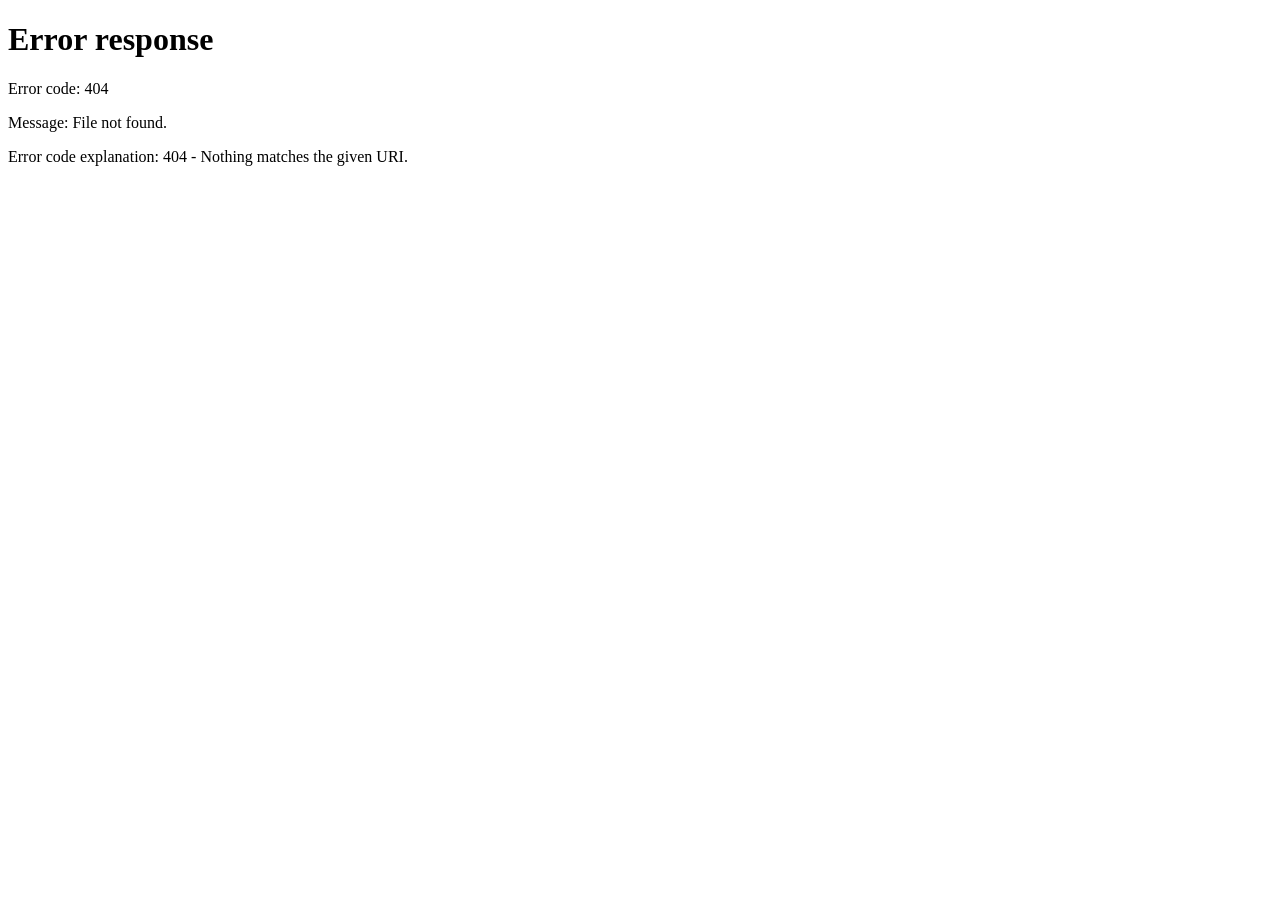
==== commit 8ae0a5ba: "Add files via upload" ====
--- a/score.html
+++ b/score.html
@@ -4,9 +4,889 @@
   <meta charset="UTF-8" />
   <meta name="viewport" content="width=device-width, initial-scale=1.0, maximum-scale=1.0, minimum-scale=1.0, user-scalable=no">
   <link rel="shortcut icon" href="favicon.ico" type="image/x-icon">
-  <link rel="stylesheet" href="css/common.css" />
-  <link rel="stylesheet" href="css/score.css" />
+  <!-- <link rel="stylesheet" href="css/common.css" /> -->
+  <!-- <link rel="stylesheet" href="css/score.css" /> -->
   <title>全国大学英语四、六级考试（含口试）成绩查询</title>
+  <style>
+    @charset "UTF-8";
+*,
+*::before,
+*::after {
+  box-sizing: border-box;
+  margin: 0;
+  padding: 0;
+}
+
+html {
+  font-size: 16px;
+  -webkit-text-size-adjust: 100% !important;
+  text-size-adjust: 100% !important;
+}
+
+body {
+  min-height: 100vh;
+  font-family: -apple-system, BlinkMacSystemFont, "Segoe UI", Roboto, "Helvetica Neue", Arial, "Noto Sans", sans-serif, "Apple Color Emoji", "Segoe UI Emoji", "Noto Color Emoji";
+  font-size: 1rem;
+  line-height: 1.5;
+  background-color: #fff;
+  overflow-wrap: break-word;
+  -webkit-font-smoothing: antialiased;
+  -moz-osx-font-smoothing: grayscale;
+  -webkit-text-size-adjust: 100% !important;
+  text-size-adjust: 100% !important;
+  overflow-x: hidden;
+  padding: env(safe-area-inset-top) env(safe-area-inset-right) env(safe-area-inset-bottom) env(safe-area-inset-left);
+}
+
+a {
+  display: inline-block;
+  background-color: transparent;
+  color: inherit;
+  text-decoration: none;
+}
+
+a:hover,
+a:active,
+button:hover,
+button:active,
+input:hover,
+select:hover,
+textarea:hover,
+input:focus,
+select:focus,
+textarea:focus,
+button:focus {
+  outline: none !important;
+}
+
+a:focus-visible {
+  outline: none;
+  outline-offset: 0;
+}
+
+img {
+  display: inline-block;
+  border: none;
+}
+
+input, button, select {
+  font-family: inherit;
+  font-size: 100%;
+  line-height: inherit;
+  margin: 0;
+  -webkit-appearance: none;
+  appearance: none;
+}
+
+button, input {
+  overflow: visible;
+}
+
+button, select {
+  text-transform: none;
+}
+
+button, [type=button], [type=submit] {
+  -webkit-appearance: none;
+  appearance: none;
+  cursor: pointer;
+}
+
+button::-moz-focus-inner,
+[type=button]::-moz-focus-inner,
+[type=submit]::-moz-focus-inner {
+  border: none;
+  padding: 0;
+}
+
+ul {
+  list-style: none;
+}
+
+h1, h2, h3, h4, h5, h6 {
+  font-size: 100%;
+}
+
+.sr-only {
+  position: absolute;
+  width: 1px;
+  height: 1px;
+  padding: 0;
+  margin: -1px;
+  overflow: hidden;
+  clip-path: inset(50%);
+  white-space: nowrap;
+  border: 0;
+}
+
+.clearfix::after {
+  content: "";
+  display: table;
+  clear: both;
+}
+
+hr {
+  border: none;
+}
+
+::selection {
+  background: #cce5ff;
+}
+
+@media (max-width: 768px) {
+  body {
+    position: relative;
+    font-family: "微软雅黑", NeeaSimsun-Regular;
+    color: #000;
+  }
+}
+@media (min-width: 769px) {
+  body {
+    font-family: "Microsoft yahei", Arial, "Times New Roman", Times, serif, NeeaSimsun-Regular;
+    color: #404040;
+  }
+}
+body {
+  width: 100%;
+  font-size: 0.875rem;
+  word-wrap: break-word;
+}
+
+@media (max-width: 768px) {
+  .page-header {
+    position: sticky;
+    top: 0;
+    left: 0;
+    width: 100%;
+    background: #fff;
+    z-index: 999;
+  }
+}
+@media (min-width: 769px) {
+  .page-header {
+    position: relative;
+    width: 75rem;
+    margin: 0 auto;
+    text-align: left;
+    overflow: hidden;
+    clear: both;
+  }
+}
+@media (min-width: 769px) {
+  .page-header .dt-header-top {
+    position: relative;
+    margin: 0 auto;
+    height: 6.625rem;
+  }
+}
+@media (max-width: 768px) {
+  .page-header .dt-header-top .header-top {
+    display: flex;
+    justify-content: space-between;
+    align-items: center;
+    padding: 0.5rem 0.625rem;
+  }
+}
+@media (min-width: 769px) {
+  .page-header .dt-header-top .header-top {
+    float: left;
+    margin-top: 0.9375rem;
+  }
+}
+@media (min-width: 769px) {
+  .page-header .dt-header-top .header-top .header-top-logo {
+    float: left;
+  }
+}
+@media (max-width: 768px) {
+  .page-header .dt-header-top .header-top .header-top-logo img {
+    width: 9.125rem;
+    max-height: 2.25rem;
+  }
+}
+@media (min-width: 769px) {
+  .page-header .dt-header-top .header-top .header-top-logo img {
+    width: 18.4375rem;
+  }
+}
+@media (min-width: 769px) {
+  .page-header .dt-header-top .header-top .header-top-action {
+    display: none;
+  }
+}
+.page-header .dt-header-top .header-top .header-top-action {
+  display: flex;
+  justify-content: flex-end;
+  align-items: center;
+}
+.page-header .dt-header-top .header-top .header-top-action .header-top-action-more,
+.page-header .dt-header-top .header-top .header-top-action .header-top-action-search {
+  display: inline-block;
+  width: 1.25rem;
+  height: 1.25rem;
+}
+.page-header .dt-header-top .header-top .header-top-action .header-top-action-search {
+  background: url("../img//search.png") 100% no-repeat;
+  background-size: cover;
+  margin-right: 0.9375rem;
+}
+.page-header .dt-header-top .header-top .header-top-action .header-top-action-more {
+  background: url("../img//menu.png") 100% no-repeat;
+  background-size: cover;
+}
+@media (max-width: 768px) {
+  .page-header .dt-header-top .header-about {
+    display: none;
+  }
+}
+.page-header .dt-header-top .header-about {
+  float: right;
+  position: relative;
+  width: 31.25rem;
+  padding-top: 0.625rem;
+  font-size: 0.75rem;
+  line-height: 1.125rem;
+  color: #313F61;
+}
+.page-header .dt-header-top .header-about .header-about-container {
+  position: absolute;
+  right: 0;
+}
+.page-header .dt-header-top .header-about .header-about-container a {
+  color: #313F61;
+  margin: 0 0.25rem;
+}
+@media (max-width: 768px) {
+  .page-header .header-search {
+    display: none;
+  }
+}
+.page-header .header-search {
+  position: absolute;
+  top: 3.125rem;
+  right: 0;
+}
+.page-header .header-search input[type=submit] {
+  float: right;
+  width: 2rem;
+  height: 1.75rem;
+  background: url("../img//search-dt.jpg") no-repeat left top;
+  border: none;
+  cursor: pointer;
+}
+.page-header .header-search input[type=text] {
+  float: right;
+  width: 14.25rem;
+  height: 1.75rem;
+  padding: 0 0.3125rem;
+  border: 1px solid #999;
+  border-bottom-color: #e5e5e5;
+  border-right-color: #e5e5e5;
+  line-height: 1.75rem;
+  color: #666;
+}
+@media (max-width: 768px) {
+  .page-header .header-nav {
+    width: 100%;
+    overflow: auto;
+  }
+}
+@media (min-width: 769px) {
+  .page-header .header-nav {
+    height: 2.875rem;
+    background-color: #e7e8eb;
+    border-bottom: solid 3px #003e7d;
+    font-weight: 700;
+  }
+}
+@media (max-width: 768px) {
+  .page-header .header-nav .header-nav-icon {
+    display: none;
+  }
+}
+.page-header .header-nav .header-nav-icon {
+  float: left;
+  width: 4.375rem;
+  height: 2.875rem;
+  background: #ff7f00;
+  text-align: center;
+}
+@media (max-width: 768px) {
+  .page-header .header-nav .header-nav-list {
+    display: flex;
+    justify-content: space-around;
+    width: 230%;
+    height: 2.25rem;
+    background: #003f7e;
+    font-size: 1rem;
+    line-height: 2.25rem;
+  }
+  .page-header .header-nav .header-nav-list a {
+    color: #fff;
+  }
+}
+@media (min-width: 769px) {
+  .page-header .header-nav .header-nav-list {
+    float: left;
+    display: flex;
+    justify-content: space-around;
+    align-items: center;
+    width: 69.0625rem;
+    padding: 0 0 0 1.25rem;
+    line-height: 2.875rem;
+  }
+  .page-header .header-nav .header-nav-list li {
+    cursor: pointer;
+  }
+  .page-header .header-nav .header-nav-list li:first-child, .page-header .header-nav .header-nav-list li:last-child {
+    display: none;
+  }
+  .page-header .header-nav .header-nav-list li:nth-child(6) {
+    color: #ff7f00;
+  }
+  .page-header .header-nav .header-nav-list li:hover {
+    color: #ff7f00;
+  }
+}
+@media (min-width: 769px) {
+  .page-header .header-nav i {
+    display: none;
+  }
+}
+.page-header .header-nav i {
+  position: fixed;
+  top: 3.9063rem;
+  right: 0.3125rem;
+  font-style: inherit;
+  color: #fff;
+}
+@media (max-width: 768px) {
+  .page-header .header-bottm {
+    display: none;
+  }
+}
+@media (min-width: 769px) {
+  .page-header .header-bottm {
+    height: 1.875rem;
+    padding-left: 0.9375rem;
+    border-bottom: solid 1px #DDD;
+    line-height: 1.875rem;
+  }
+  .page-header .header-bottm .header-bottom-index::before {
+    content: "";
+    display: inline-block;
+    width: 1.125rem;
+    height: 0.875rem;
+    background: url("../img//dt-page-map.png");
+    background-position: 0 100%;
+    background-repeat: no-repeat;
+    background-size: contain;
+    color: #003f7e;
+  }
+  .page-header .header-bottm a {
+    color: #000;
+  }
+  .page-header .header-bottm img {
+    vertical-align: middle;
+  }
+  .page-header .header-bottm .header-bottm-right {
+    float: right;
+    width: 50%;
+    text-align: right;
+  }
+  .page-header .header-bottm .header-bottm-right span {
+    display: flex;
+    justify-content: flex-end;
+    align-items: center;
+  }
+  .page-header .header-bottm .header-bottm-right span .header-bottom-right-user {
+    display: flex;
+    justify-content: flex-end;
+    align-items: center;
+    margin-right: 0.25rem;
+    color: #003f7e;
+  }
+  .page-header .header-bottm .header-bottm-right span .header-bottom-right-user::before {
+    content: "";
+    width: 1.125rem;
+    height: 1.125rem;
+    background: url("../img//user.png");
+    background-position: 0 100%;
+    background-repeat: no-repeat;
+    background-size: contain;
+    color: #003f7e;
+  }
+  .page-header .header-bottm .header-bottm-right span .header-bottom-right-logout {
+    margin-left: 0.25rem;
+  }
+}
+
+@media (min-width: 769px) {
+  .page-main {
+    width: 75rem;
+    margin: 0 auto 1.875rem;
+    text-align: left;
+    overflow: hidden;
+    clear: both;
+  }
+}
+@media (max-width: 768px) {
+  .page-main .main-nav .main-nav-container {
+    padding: 0.5rem 0.625rem 0.375rem;
+    border-bottom: 1px solid #eee;
+    font-size: 0.875rem;
+    color: #666;
+  }
+  .page-main .main-nav .main-nav-container a {
+    color: #666;
+  }
+}
+@media (min-width: 769px) {
+  .page-main .main-nav .main-nav-container {
+    height: 1.875rem;
+    padding-left: 0.9375rem;
+    border-bottom: solid 1px #DDD;
+    line-height: 1.875rem;
+  }
+  .page-main .main-nav .main-nav-container .main-nav-index-page::before {
+    content: "";
+    display: inline-block;
+    width: 1.125rem;
+    height: 0.875rem;
+    background: url("../img//dt-page-map.png");
+    background-position: 0 100%;
+    background-repeat: no-repeat;
+    background-size: contain;
+    color: #003f7e;
+  }
+  .page-main .main-nav .main-nav-container a {
+    color: #000;
+  }
+}
+
+@media (max-width: 768px) {
+  .page-footer {
+    background: #f5f5f5;
+    padding-bottom: 0.625rem;
+  }
+}
+@media (min-width: 769px) {
+  .page-footer {
+    display: flex;
+    justify-content: space-between;
+    width: 75rem;
+    height: 6.875rem;
+    margin: 0 auto;
+    padding: 0.625rem 4rem;
+    background: #f4f4f4;
+    border-top: 0.0625rem solid #ccc;
+    font-size: 0.75rem;
+    color: #303D5D;
+    text-align: center;
+  }
+}
+@media (max-width: 768px) {
+  .page-footer .footer-menu {
+    display: flex;
+    justify-content: center;
+    align-items: center;
+    padding: 0.625rem 0 0;
+  }
+  .page-footer .footer-menu li {
+    font-size: 0.875rem;
+    color: #000;
+  }
+  .page-footer .footer-menu li a {
+    margin: 0 0.625rem;
+    font-size: 0.75rem;
+    color: #303D5D;
+  }
+}
+@media (min-width: 769px) {
+  .page-footer .footer-menu {
+    display: none;
+  }
+}
+@media (max-width: 768px) {
+  .page-footer .footer-content {
+    padding: 0.625rem 0 0;
+  }
+}
+.page-footer .footer-content {
+  display: flex;
+  justify-content: center;
+  align-items: center;
+}
+@media (min-width: 769px) {
+  .page-footer .footer-content .footer-content-img {
+    min-width: 4rem;
+    min-height: 4rem;
+    position: relative;
+    left: -0.5rem;
+  }
+}
+@media (max-width: 768px) {
+  .page-footer .footer-content .footer-content-img img {
+    max-width: 100%;
+    width: 8vmin;
+    height: 8vmin;
+  }
+}
+@media (min-width: 769px) {
+  .page-footer .footer-content .footer-content-detail {
+    height: 3.75rem;
+    text-align: left;
+  }
+}
+@media (max-width: 768px) {
+  .page-footer .footer-content .footer-content-detail .footer-content-detail-title {
+    font-size: 3vmin;
+    color: #303d5d;
+    line-height: 1.6;
+  }
+}
+@media (min-width: 769px) {
+  .page-footer .footer-content .footer-content-detail .footer-content-detail-title {
+    font-size: 0.75rem;
+    color: #303d5d;
+  }
+}
+@media (max-width: 768px) {
+  .page-footer .footer-content .footer-content-detail .footer-content-detail-title .footer-content-detail-title-text {
+    margin: 0.3125rem;
+  }
+}
+@media (max-width: 768px) {
+  .page-footer .footer-content .footer-content-detail .footer-content-detail-container {
+    font-size: 3vmin;
+    color: #303D5D;
+    line-height: 1.6;
+  }
+}
+@media (min-width: 769px) {
+  .page-footer .footer-content .footer-content-detail .footer-content-detail-container {
+    color: #303d5d;
+  }
+}
+@media (max-width: 768px) {
+  .page-footer .footer-content .footer-content-detail .footer-content-detail-container .footer-content-detail-item .footer-content-detail-text {
+    margin: 0.3125rem;
+  }
+}
+@media (min-width: 769px) {
+  .page-footer .footer-content .footer-content-detail .footer-content-detail-container .footer-content-detail-item .footer-content-detail-text {
+    height: 1.25rem;
+    line-height: 1.25rem;
+    color: #303d5d;
+  }
+}
+@media (max-width: 768px) {
+  .page-footer .footer-content .footer-content-detail .footer-content-detail-container .footer-content-detail-item img {
+    width: 1rem;
+    height: 1rem;
+    margin-top: -3px;
+  }
+}
+@media (min-width: 769px) {
+  .page-footer .footer-content .footer-content-detail .footer-content-detail-container .footer-content-detail-item img {
+    height: 0.875rem;
+    margin: 0 0.25rem 0 0.75rem;
+  }
+}
+.page-footer .footer-content .footer-content-detail .footer-content-detail-container .footer-content-detail-item img {
+  vertical-align: middle;
+}
+@media (max-width: 768px) {
+  .page-footer .footer-content .footer-content-detail .footer-content-detail-tips {
+    display: none;
+  }
+}
+.page-footer .footer-content .footer-content-detail .footer-content-detail-tips {
+  font-size: 0.75rem;
+  line-height: 1.5;
+  color: #303d5d;
+  text-align: justify;
+}
+@media (max-width: 768px) {
+  .page-footer .footer-link {
+    display: none;
+  }
+}
+@media (min-width: 769px) {
+  .page-footer .footer-link {
+    display: flex;
+    flex-direction: column;
+    justify-content: center;
+    text-align: left;
+  }
+  .page-footer .footer-link .footer-link--title span {
+    padding: 0.3125rem 0.5rem 0.3125rem 0;
+  }
+  .page-footer .footer-link .footer-link-content {
+    display: flex;
+    gap: 4rem;
+    margin-top: 0.5rem;
+  }
+}
+@charset "UTF-8";
+@media (max-width: 768px) {
+  .page-main {
+    color: #000;
+  }
+  .page-main .main-title {
+    margin: 1.2vmin;
+    font-size: 4.53333333vmin;
+    font-weight: 700;
+    line-height: 1.5;
+    color: #003f7e;
+    text-align: center;
+  }
+  .page-main .main-score .score-user-list {
+    margin: 3vmin;
+    padding: 0 3vmin;
+    border-radius: 1.5vmin;
+    box-shadow: 0 0 1.8vmin rgba(0, 0, 0, 0.2);
+  }
+  .page-main .main-score .score-user-list .score-user-list-item {
+    display: flex;
+    justify-content: space-between;
+    align-items: center;
+    border-bottom: 0.26666667vmin solid #dadada;
+    font-size: 4.26666667vmin;
+    line-height: 10vmin;
+  }
+  .page-main .main-score .score-user-list .score-user-list-item:last-child {
+    border-bottom: none;
+  }
+  .page-main .main-score .score-user-list .score-user-list-item:nth-child(-n+3) span:nth-child(1) {
+    display: inline-block;
+    width: 4em;
+    text-align-last: justify;
+  }
+  .page-main .main-score .score-user-list .score-user-list-item span:nth-child(2) {
+    width: 59%;
+    text-align: right;
+    word-break: break-all;
+  }
+  .page-main .main-score .score-container-oral,
+  .page-main .main-score .score-container-written {
+    margin: 3vmin;
+    border: 0.26666667vmin solid #c8ddee;
+    border-radius: 1.5vmin;
+    box-shadow: 0 0 1.8vmin rgba(0, 0, 0, 0.2);
+  }
+  .page-main .main-score .score-container-oral .score-container-title,
+  .page-main .main-score .score-container-written .score-container-title {
+    background: #edf3f9;
+    border-top-right-radius: 1.5vmin;
+    border-top-left-radius: 1.5vmin;
+    font-size: 4vmin;
+    font-weight: 700;
+    line-height: 8vmin;
+    text-align: center;
+    align-items: center;
+  }
+  .page-main .main-score .score-oral-list,
+  .page-main .main-score .score-written-list {
+    padding: 0 3vmin;
+  }
+  .page-main .main-score .score-oral-list li,
+  .page-main .main-score .score-written-list li {
+    display: flex;
+    justify-content: space-between;
+    align-items: center;
+    border-bottom: 0.26666667vmin solid #dadada;
+    font-size: 4.26666667vmin;
+    line-height: 10vmin;
+  }
+  .page-main .main-score .score-oral-list li span:nth-child(2),
+  .page-main .main-score .score-written-list li span:nth-child(2) {
+    width: 59%;
+    text-align: right;
+    word-break: break-all;
+  }
+  .page-main .main-score .score-oral-list li:nth-child(n+3),
+  .page-main .main-score .score-written-list li:nth-child(n+3) {
+    padding-left: 4.1em;
+  }
+  .page-main .main-score .score-oral-list li:nth-child(n+3) span:nth-child(1),
+  .page-main .main-score .score-written-list li:nth-child(n+3) span:nth-child(1) {
+    display: inline-block;
+    width: 5em;
+    text-align-last: justify;
+  }
+  .page-main .main-score .score-oral-list li:nth-child(n+3) span:nth-child(2),
+  .page-main .main-score .score-written-list li:nth-child(n+3) span:nth-child(2) {
+    color: #003e7d;
+  }
+  .page-main .main-score .score-oral-list .oral-score-label,
+  .page-main .main-score .score-oral-list .score-total-label,
+  .page-main .main-score .score-written-list .oral-score-label,
+  .page-main .main-score .score-written-list .score-total-label {
+    display: inline-block;
+    width: 4em;
+    text-align-last: justify;
+  }
+  .page-main .main-score .score-oral-list .score-total-value,
+  .page-main .main-score .score-written-list .score-total-value {
+    color: red;
+  }
+  .page-main .main-score .score-oral-list .oral-level-value,
+  .page-main .main-score .score-written-list .oral-level-value {
+    color: black;
+  }
+  .page-main .main-notice {
+    margin: 3vmin;
+    padding: 3vmin;
+    border-radius: 1.5vmin;
+    box-shadow: 0 0 1.8vmin rgba(0, 0, 0, 0.2);
+    font-size: 4vmin;
+    color: #a3a3a3;
+    text-align: justify;
+  }
+  .page-main .main-btn {
+    display: flex;
+    justify-content: center;
+    align-items: center;
+    margin: 2vmin 0;
+  }
+  .page-main .main-btn .btn-back {
+    width: 95%;
+    height: 10vmin;
+    background: #003f7e;
+    margin: 0 3vmin;
+    border: none;
+    border-radius: 1.5vmin;
+    font-size: 4vmin;
+    line-height: 10vmin;
+    color: #fff;
+    text-align: center;
+  }
+  .page-main .main-btn .btn-back span {
+    display: inline-block;
+    width: 3em;
+    text-align-last: justify;
+  }
+}
+@media (min-width: 769px) {
+  .page-main .main-title {
+    height: 1.875rem;
+    margin: 2.5rem 0;
+    font-size: 1.375rem;
+    line-height: 1.875rem;
+    color: #3083c7;
+    text-align: center;
+  }
+  .page-main .main-score .score-user-list {
+    width: 28.125rem;
+    margin: 0.625rem auto;
+    font-size: 1rem;
+    overflow: hidden;
+  }
+  .page-main .main-score .score-user-list .score-user-list-item {
+    line-height: 2;
+  }
+  .page-main .main-score .score-user-list .score-user-list-item:nth-child(-n+3) span:nth-child(1) {
+    display: inline-block;
+    width: 4em;
+    text-align-last: justify;
+  }
+  .page-main .main-score .score-user-list .score-user-list-item span:nth-child(1) {
+    position: relative;
+  }
+  .page-main .main-score .score-user-list .score-user-list-item span:nth-child(1)::after {
+    content: "：";
+    position: absolute;
+  }
+  .page-main .main-score .score-user-list .score-user-list-item span:nth-child(2) {
+    margin-left: 0.75rem;
+  }
+  .page-main .main-score .score-container-oral,
+  .page-main .main-score .score-container-written {
+    width: 28.125rem;
+    margin: auto;
+    font-size: 1rem;
+  }
+  .page-main .main-score .score-container-oral .score-container-title,
+  .page-main .main-score .score-container-written .score-container-title {
+    background: #D0E0EE;
+    padding: 0.625rem;
+    font-weight: 700;
+    text-align: center;
+  }
+  .page-main .main-score .score-oral-list li,
+  .page-main .main-score .score-written-list li {
+    line-height: 2;
+  }
+  .page-main .main-score .score-oral-list li span:nth-child(1),
+  .page-main .main-score .score-written-list li span:nth-child(1) {
+    position: relative;
+  }
+  .page-main .main-score .score-oral-list li span:nth-child(1)::after,
+  .page-main .main-score .score-written-list li span:nth-child(1)::after {
+    content: "：";
+    position: absolute;
+  }
+  .page-main .main-score .score-oral-list li span:nth-child(2),
+  .page-main .main-score .score-written-list li span:nth-child(2) {
+    margin-left: 0.75rem;
+  }
+  .page-main .main-score .score-oral-list li:nth-child(2) span:nth-child(1),
+  .page-main .main-score .score-written-list li:nth-child(2) span:nth-child(1) {
+    display: inline-block;
+    width: 4em;
+    text-align-last: justify;
+  }
+  .page-main .main-score .score-oral-list li:nth-child(n+3),
+  .page-main .main-score .score-written-list li:nth-child(n+3) {
+    padding-left: 5em;
+  }
+  .page-main .main-score .score-oral-list li:nth-child(n+3) span:nth-child(1),
+  .page-main .main-score .score-written-list li:nth-child(n+3) span:nth-child(1) {
+    display: inline-block;
+    width: 5em;
+    text-align-last: justify;
+  }
+  .page-main .main-score .score-oral-list li:nth-child(n+3) span:nth-child(2),
+  .page-main .main-score .score-written-list li:nth-child(n+3) span:nth-child(2) {
+    font-style: initial;
+    font-weight: 700;
+    color: #19407A;
+  }
+  .page-main .main-score .score-oral-list .score-total-value,
+  .page-main .main-score .score-written-list .score-total-value {
+    font-weight: 700;
+    color: #FC1200;
+  }
+  .page-main .main-notice {
+    width: 28.125rem;
+    background: #FAFAFA;
+    margin: 0.625rem auto;
+    padding: 0.9375rem;
+    border-left: 0.3125rem solid #D0E0EE;
+    border-radius: 0 0.125rem 0.125rem 0;
+    font-size: 0.875rem;
+    line-height: 1.6;
+  }
+  .page-main .main-btn {
+    margin: 1.875rem 0 0 0;
+    text-align: center;
+  }
+  .page-main .main-btn .btn-back {
+    display: inline-block;
+    width: 6.25rem;
+    height: 2.1875rem;
+    background: #32AEEA;
+    margin: 0 0.3125rem;
+    border: none;
+    border-radius: 0.3125rem;
+    line-height: 2.1875rem;
+    font-size: 0.875rem;
+    color: #fff;
+    text-align: center;
+  }
+}
+  </style>
 </head>
 <body>
   <header class="page-header">
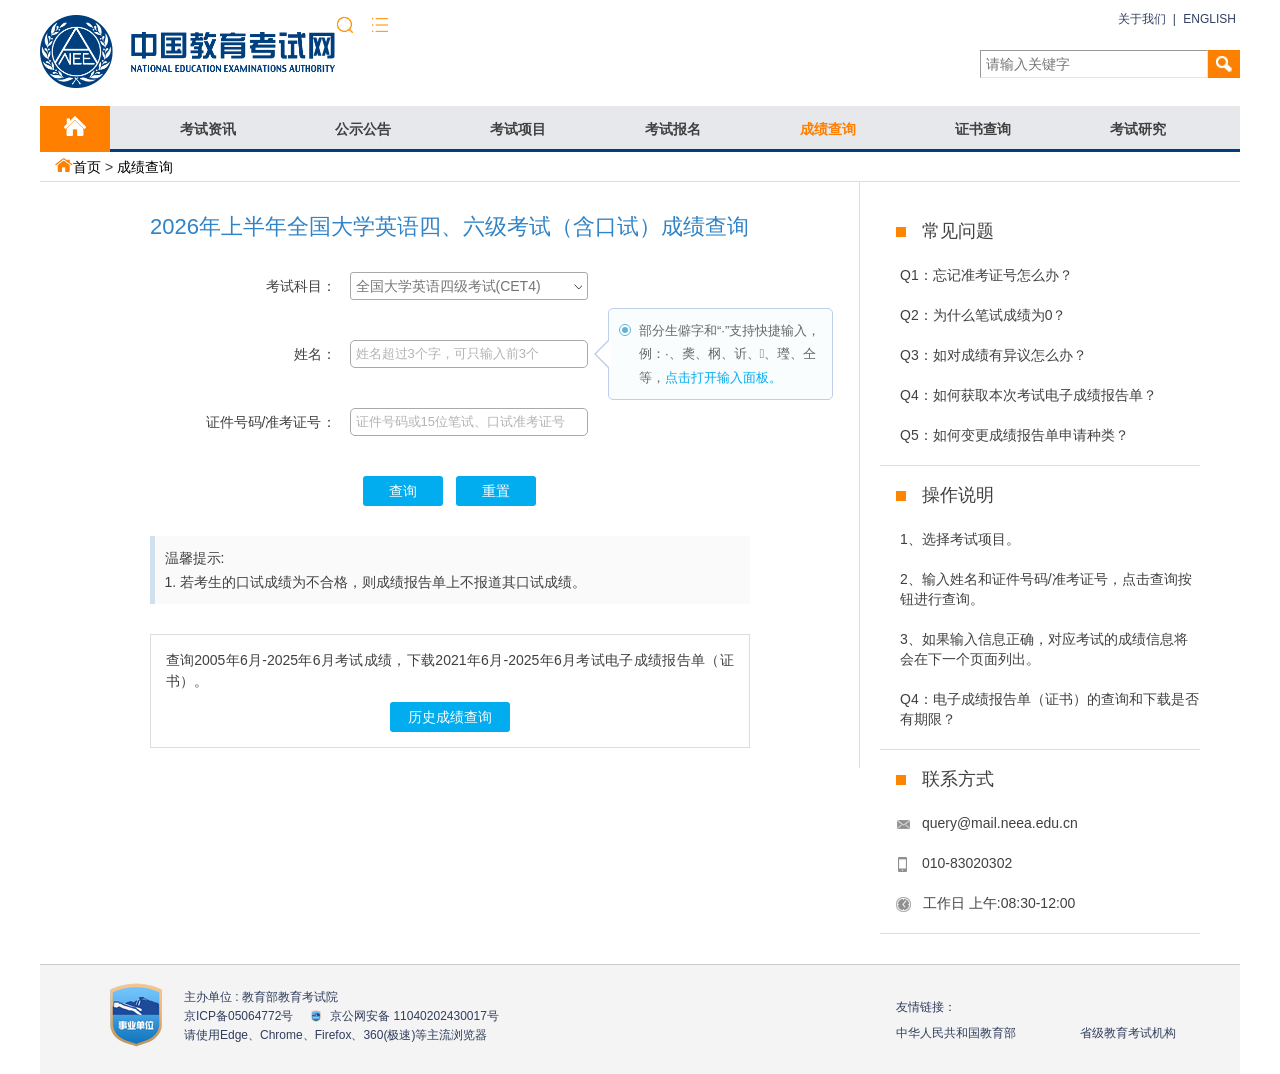
==== commit 3e796bcc: "Add files via upload" ====
--- a/score.html
+++ b/score.html
@@ -4,8 +4,6 @@
   <meta charset="UTF-8" />
   <meta name="viewport" content="width=device-width, initial-scale=1.0, maximum-scale=1.0, minimum-scale=1.0, user-scalable=no">
   <link rel="shortcut icon" href="favicon.ico" type="image/x-icon">
-  <!-- <link rel="stylesheet" href="css/common.css" /> -->
-  <!-- <link rel="stylesheet" href="css/score.css" /> -->
   <title>全国大学英语四、六级考试（含口试）成绩查询</title>
   <style>
     @charset "UTF-8";
